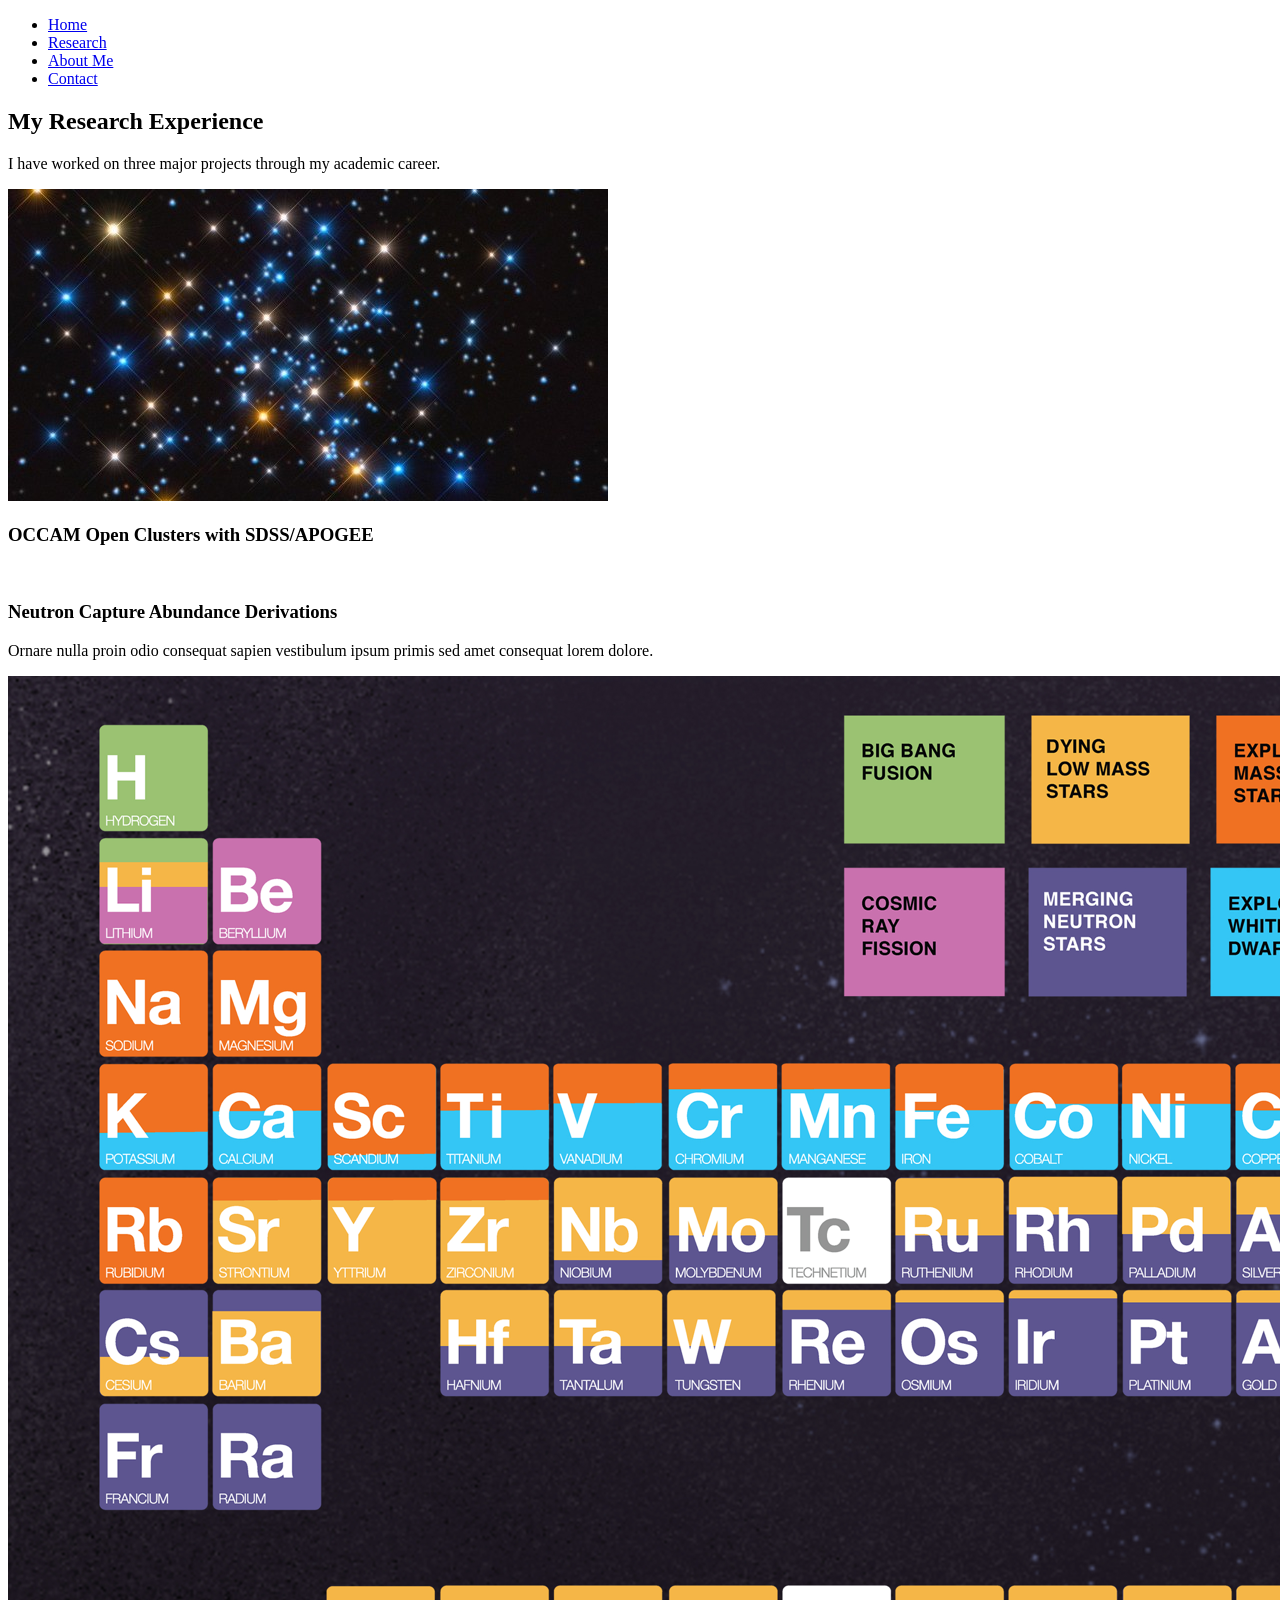
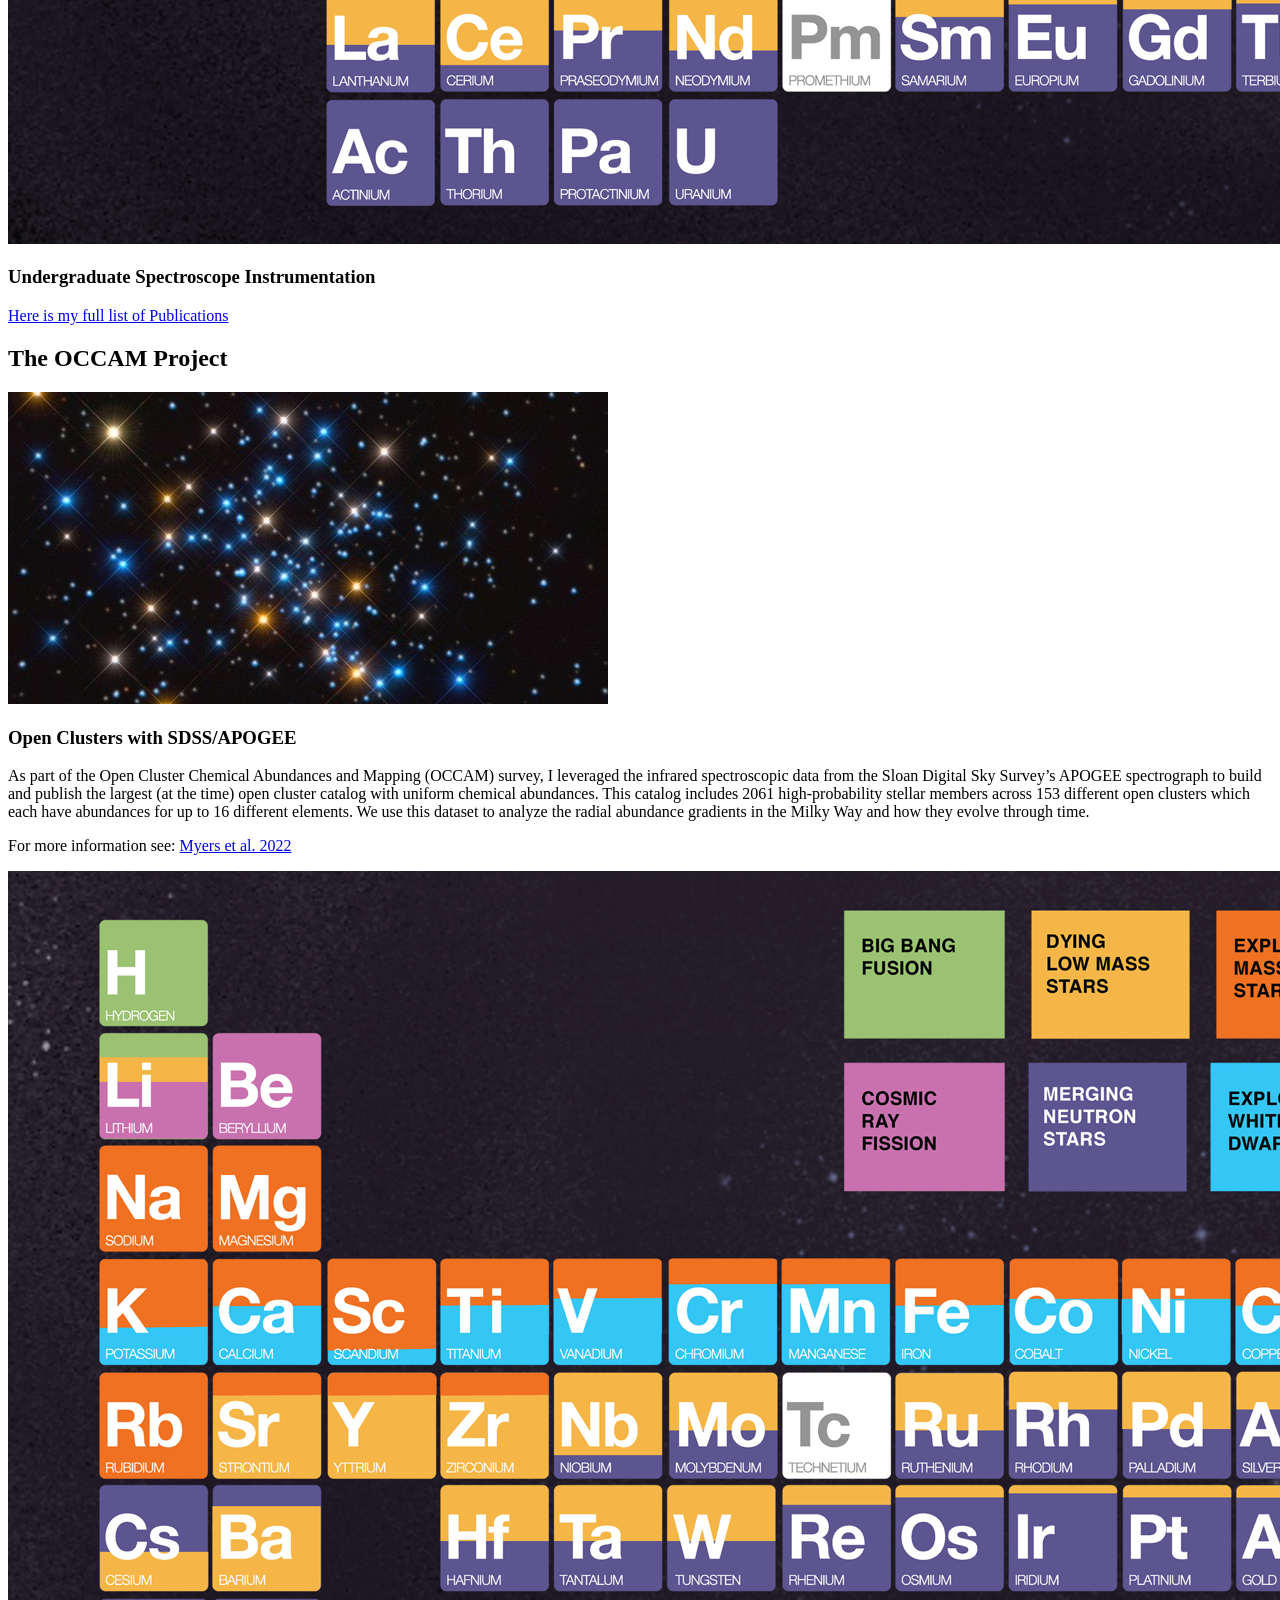
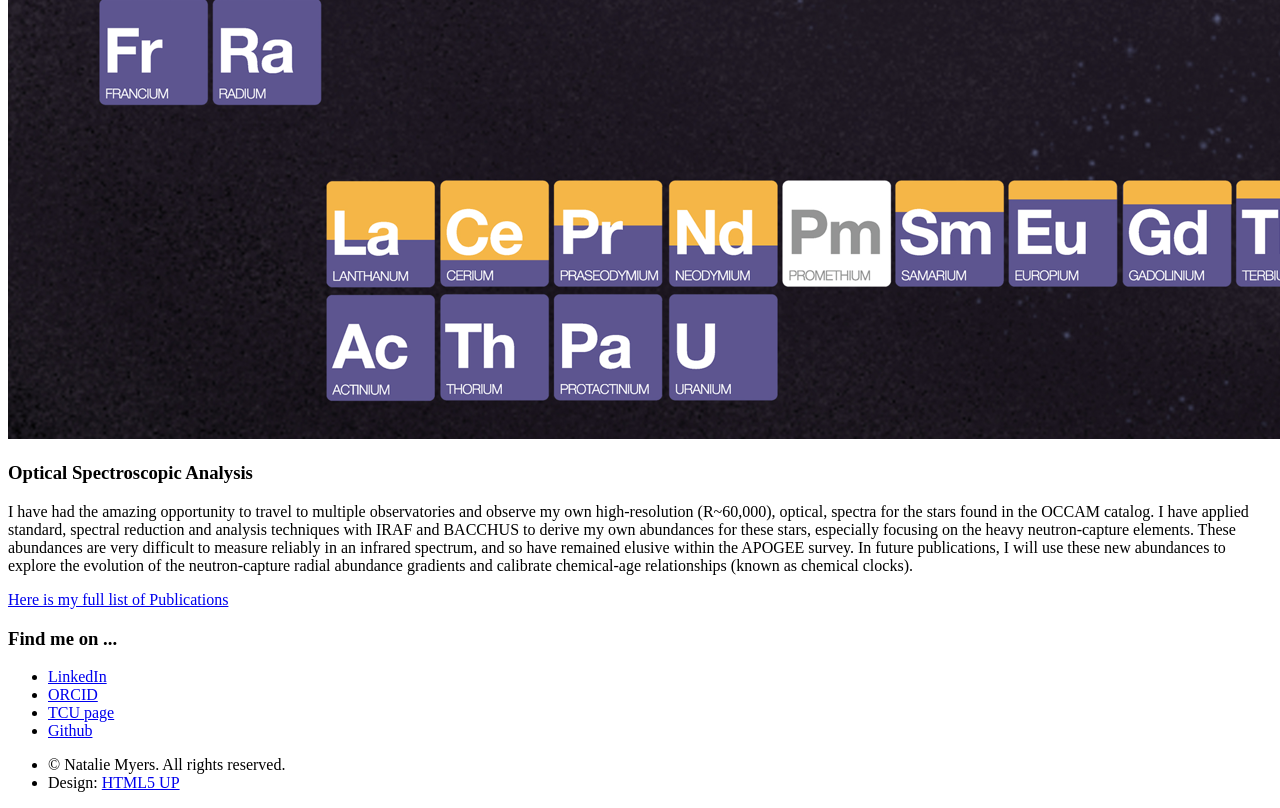
==== research.html @ 49dfa589 "Small tweaks and adjustments, working on adding a research page" ====
<!DOCTYPE HTML>
<!--
	Miniport by HTML5 UP
	html5up.net | @ajlkn
	Free for personal and commercial use under the CCA 3.0 license (html5up.net/license)
-->
<html>
	<head>
		<title>Natalie Myers' Personal Website</title>
		<meta charset="utf-8" />
		<meta name="viewport" content="width=device-width, initial-scale=1, user-scalable=no" />
		<link rel="stylesheet" href="assets/css/main.css" />
	</head>
	<body class="is-preload">

		<!-- Nav -->
			<nav id="nav">
				<ul class="container">
					<li><a href="index.html">Home</a></li>
					<li><a href="research.html">Research</a></li>
					<li><a href="#about">About Me</a></li>
					<!-- <li><a href="#portfolio">Other Highlights</a></li> -->
					<li><a href="#contact">Contact</a></li>
				</ul>
			</nav>

		<!-- Work -->
			<article id="work" class="wrapper style1">
				<div class="container">
					<header>
						<h2>My Research Experience</h2>
						<p> I have worked on three major projects through my academic career. </p>
					</header>
					<div class="row aln-center">
						<div class="col-4 col-6-medium col-12-small">
							<section class="box style1">
								<!-- <span class="icon featured fa-comments"></span> -->
								<a href="#" class="image featured"><img src="images/m67.jpeg" alt="" /></a>
								<h3>OCCAM Open Clusters with <strong>SDSS/APOGEE</strong></h3>
								
							</section>
						</div>
						<div class="col-4 col-6-medium col-12-small">
							<section class="box style1">
								<a href="#" class="image featured"><img src="images/m13.jpg" alt="" /></a>
								<h3>Neutron Capture Abundance Derivations</h3>
								<p>Ornare nulla proin odio consequat sapien vestibulum ipsum primis sed amet consequat lorem dolore.</p>
							</section>
						</div>
						<div class="col-4 col-6-medium col-12-small">
							<section class="box style1">
								<!-- <span class="icon featured fa-thumbs-up"></span> -->
								<a href="#" class="image featured"><img src="images/origins_of_universe.png" alt="" /></a>
								<h3>Undergraduate Spectroscope Instrumentation</h3>
							</section>
						</div>
					</div>
					<footer>
						<!-- <p>Want to see a full list of my publications?</p> -->
						<!-- <a href=" " ></a> -->
						<a href="https://ui.adsabs.harvard.edu/search/filter_database_fq_database=AND&filter_database_fq_database=((database%3Aastronomy%20OR%20database%3Aphysics))&filter_database_fq_database=database%3A%22astronomy%22&filter_property_fq_property=AND&filter_property_fq_property=property%3A%22refereed%22&fq=%7B!type%3Daqp%20v%3D%24fq_database%7D&fq=%7B!type%3Daqp%20v%3D%24fq_property%7D&fq_database=(((database%3Aastronomy%20OR%20database%3Aphysics))%20AND%20database%3A%22astronomy%22)&fq_property=(property%3A%22refereed%22)&p_=0&q=((%20author%3A%22Myers%2C%20Natalie%22)%20AND%20year%3A2020-2028)&sort=date%20desc%2C%20bibcode%20desc" class="button large scrolly">Here is my full list of Publications</a>
					</footer>
				</div>
			</article>

		<!-- Work -->
		<article id="work" class="wrapper style2">
			<div class="container">
				<header>
					<h2>The OCCAM Project</h2>
				</header>
				<div class="row aln-center">
					<div class="col-6 col-6-medium col-12-small">
						<section class="box style1">
							<!-- <span class="icon featured fa-comments"></span> -->
							<a href="#" class="image featured"><img src="images/m67.jpeg" alt="" /></a>
							<h3>Open Clusters with <strong>SDSS/APOGEE</strong></h3>
							<p> As part of the Open Cluster Chemical Abundances and Mapping (OCCAM) survey, I leveraged the infrared spectroscopic data from the Sloan Digital Sky Survey’s APOGEE spectrograph to build and publish the largest (at the time) open cluster catalog with uniform chemical abundances. This catalog includes 2061 high-probability stellar members across 153 different open clusters which each have abundances for up to 16 different elements. We use this dataset to analyze the radial abundance gradients in the Milky Way and how they evolve through time. </p>
							<p>For more information see: <a href="https://iopscience.iop.org/article/10.3847/1538-3881/ac7ce5/pdf">  Myers et al. 2022 </a> </p>
						</section>
					</div>
				</div>
			</article>
		<article id="work" class="wrapper style2">
			<div class="container">
				<header>
					<div class="col-6 col-6-medium col-12-small">
						<section class="box style1">
							<!-- <span class="icon featured fa-thumbs-up"></span> -->
							<a href="#" class="image featured"><img src="images/origins_of_universe.png" alt="" /></a>
							<h3>Optical Spectroscopic Analysis</h3>
							<p> 
							I have had the amazing opportunity to travel to multiple observatories and observe my own high-resolution (R~60,000), optical, spectra for the stars found in the OCCAM catalog. I have applied standard, spectral reduction and analysis techniques with IRAF and BACCHUS to derive my own abundances for these stars, especially focusing on the heavy neutron-capture elements. These abundances are very difficult to measure reliably in an infrared spectrum, and so have remained elusive within the APOGEE survey. In future publications, I will use these new abundances to explore the evolution of the neutron-capture radial abundance gradients and calibrate chemical-age relationships (known as chemical clocks). </p>
						</section>
					</div>
				</div>
				<footer>
					<!-- <p>Want to see a full list of my publications?</p> -->
					<!-- <a href=" " ></a> -->
					<a href="https://ui.adsabs.harvard.edu/search/filter_database_fq_database=AND&filter_database_fq_database=((database%3Aastronomy%20OR%20database%3Aphysics))&filter_database_fq_database=database%3A%22astronomy%22&filter_property_fq_property=AND&filter_property_fq_property=property%3A%22refereed%22&fq=%7B!type%3Daqp%20v%3D%24fq_database%7D&fq=%7B!type%3Daqp%20v%3D%24fq_property%7D&fq_database=(((database%3Aastronomy%20OR%20database%3Aphysics))%20AND%20database%3A%22astronomy%22)&fq_property=(property%3A%22refereed%22)&p_=0&q=((%20author%3A%22Myers%2C%20Natalie%22)%20AND%20year%3A2020-2028)&sort=date%20desc%2C%20bibcode%20desc" class="button large scrolly">Here is my full list of Publications</a>
				</footer>
			</div>
		</article>

		<!-- Contact -->
			<article id="contact" class="wrapper style4">
				<div class="container medium">
						<div class="col-12-small">
							<!-- <hr /> -->
							<h3>Find me on ...</h3>
							<ul class="social">
								<!-- <li><a href="#" class="icon brands fa-twitter"><span class="label">Twitter</span></a></li> -->
								<!-- <li><a href="#" class="icon brands fa-facebook-f"><span class="label">Facebook</span></a></li> -->
								<!-- <li><a href="#" class="icon brands fa-dribbble"><span class="label">Dribbble</span></a></li> -->
								<li><a href="https://www.linkedin.com/in/natalie-myers-tcu/" class="icon brands fa-linkedin-in"><span class="label">LinkedIn</span></a></li>
								<li><a href="https://orcid.org/0000-0001-9738-4829" class="icon brands fa-orcid"><span class="label">ORCID</span></a></li>
								<li><a href="https://cse.tcu.edu/physics-astronomy/graduate/view/natalie-myers" class="icon solid fa-link"><span class="label">TCU page</span></a></li>
								<li><a href="https://github.com/NRMyers" class="icon brands fa-github"><span class="label">Github</span></a></li>
								<!--
								<li><a href="#" class="icon solid fa-rss"><span>RSS</span></a></li>
								<li><a href="#" class="icon brands fa-instagram"><span>Instagram</span></a></li>
								<li><a href="#" class="icon brands fa-foursquare"><span>Foursquare</span></a></li>
								<li><a href="#" class="icon brands fa-skype"><span>Skype</span></a></li>
								<li><a href="#" class="icon brands fa-soundcloud"><span>Soundcloud</span></a></li>
								<li><a href="#" class="icon brands fa-youtube"><span>YouTube</span></a></li>
								<li><a href="#" class="icon brands fa-blogger"><span>Blogger</span></a></li>
								<li><a href="#" class="icon brands fa-flickr"><span>Flickr</span></a></li>
								<li><a href="#" class="icon brands fa-vimeo"><span>Vimeo</span></a></li>
								-->
							</ul>
							<!-- <hr /> -->
						</div>
					</div>
					<footer>
						<ul id="copyright">
							<li>&copy; Natalie Myers. All rights reserved.</li><li>Design: <a href="http://html5up.net">HTML5 UP</a></li>
						</ul>
					</footer>
				</div>
			</article>

		<!-- Scripts -->
			<script src="assets/js/jquery.min.js"></script>
			<script src="assets/js/jquery.scrolly.min.js"></script>
			<script src="assets/js/browser.min.js"></script>
			<script src="assets/js/breakpoints.min.js"></script>
			<script src="assets/js/util.js"></script>
			<script src="assets/js/main.js"></script>

	</body>
</html>
---- assets/css/main.css ----
@import url("https://fonts.googleapis.com/css?family=Open+Sans:300,300italic,600,600italic,700");
@import url("fontawesome-all.min.css");

/*
	Miniport by HTML5 UP
	html5up.net | @ajlkn
	Free for personal and commercial use under the CCA 3.0 license (html5up.net/license)
*/

html, body, div, span, applet, object,
iframe, h1, h2, h3, h4, h5, h6, p, blockquote,
pre, a, abbr, acronym, address, big, cite,
code, del, dfn, em, img, ins, kbd, q, s, samp,
small, strike, strong, sub, sup, tt, var, b,
u, i, center, dl, dt, dd, ol, ul, li, fieldset,
form, label, legend, table, caption, tbody,
tfoot, thead, tr, th, td, article, aside,
canvas, details, embed, figure, figcaption,
footer, header, hgroup, menu, nav, output, ruby,
section, summary, time, mark, audio, video {
	margin: 0;
	padding: 0;
	border: 0;
	font-size: 100%;
	font: inherit;
	vertical-align: baseline;}

article, aside, details, figcaption, figure,
footer, header, hgroup, menu, nav, section {
	display: block;}

body {
	line-height: 1;
}

ol, ul {
	list-style: none;
}

blockquote, q {
	quotes: none;
}

	blockquote:before, blockquote:after, q:before, q:after {
		content: '';
		content: none;
	}

table {
	border-collapse: collapse;
	border-spacing: 0;
}

body {
	-webkit-text-size-adjust: none;
}

mark {
	background-color: transparent;
	color: inherit;
}

input::-moz-focus-inner {
	border: 0;
	padding: 0;
}

input, select, textarea {
	-moz-appearance: none;
	-webkit-appearance: none;
	-ms-appearance: none;
	appearance: none;
}

/* Basic */

	html {
		box-sizing: border-box;
	}

	*, *:before, *:after {
		box-sizing: inherit;
	}

	body {
		padding-top: 3.5em;
	}

		body.is-preload *, body.is-preload *:before, body.is-preload *:after {
			-moz-animation: none !important;
			-webkit-animation: none !important;
			-ms-animation: none !important;
			animation: none !important;
			-moz-transition: none !important;
			-webkit-transition: none !important;
			-ms-transition: none !important;
			transition: none !important;
		}

	body, input, textarea, select {
		font-family: 'Open Sans', sans-serif;
		line-height: 1.85em;
		color: #888;
		font-weight: 300;
		font-size: 13pt;
	}

	a {
		-moz-transition: color .2s ease-in-out;
		-webkit-transition: color .2s ease-in-out;
		-ms-transition: color .2s ease-in-out;
		transition: color .2s ease-in-out;
		color: #43B3E0;
		text-decoration: underline;
	}

		a:hover {
			color: #43bff0 !important;
		}

		a img {
			border: 0;
		}

	b, strong {
		font-weight: 600;
		color: #3e3e3e;
	}

	i, em {
		font-style: italic;
	}

	sub {
		position: relative;
		top: 0.5em;
		font-size: 0.8em;
	}

	sup {
		position: relative;
		top: -0.5em;
		font-size: 0.8em;
	}

	blockquote {
		border-left: solid 0.75em #eee;
		padding: 1em 0 1em 1.5em;
		font-style: italic;
	}

	h1, h2, h3, h4, h5, h6 {
		color: #3e3e3e;
		margin: 0 0 0.75em 0;
	}

	h1 a, h2 a, h3 a, h4 a, h5 a, h6 a {
		text-decoration: none;
		color: inherit;
	}

	h2, h3, h4, h5, h6 {
		font-weight: 700;
	}

	h1 {
		font-size: 3.25em;
		letter-spacing: -0.025em;
		font-weight: 300;
	}

		h1 strong {
			font-weight: 700;
		}

	h2 {
		font-size: 2em;
		letter-spacing: -0.015em;
	}

	h3 {
		font-size: 1.5em;
		letter-spacing: -0.015em;
	}

	em, i {
		font-style: italic;
	}

	br.clear {
		clear: both;
	}

	hr {
		border: 0;
		border-top: solid 1px #444;
		border-top-color: rgba(0, 0, 0, 0.35);
		box-shadow: 0px 1px 0px 0px rgba(255, 255, 255, 0.1);
		height: 1px;
		margin: 3em 0;
	}

	p, ul, ol, dl, table {
		margin-bottom: 2em;
	}

	header {
		margin: 0 0 3em 0;
	}

		header > p {
			font-size: 1.25em;
			margin: 0;
		}

	footer {
		margin: 3em 0 0 0;
	}

		footer > p {
			font-size: 1.25em;
		}

/* Container */

	.container {
		margin: 0 auto;
		max-width: calc(100% - 50px);
		width: 1200px;
	}

		.container.medium {
			width: 900px;
		}

		@media screen and (max-width: 1680px) {

			.container {
				width: 1200px;
			}

				.container.medium {
					width: 900px;
				}

		}

		@media screen and (max-width: 1280px) {

			.container {
				width: 960px;
			}

				.container.medium {
					width: 720px;
				}

		}

		@media screen and (max-width: 980px) {

			.container {
				width: 100%;
			}

				.container.medium {
					width: 75%;
				}

		}

		@media screen and (max-width: 736px) {

			.container {
				width: 100%;
				max-width: calc(100% - 30px);
			}

				.container.medium {
					width: 100%;
				}

		}

/* Row */

	.row {
		display: flex;
		flex-wrap: wrap;
		box-sizing: border-box;
		align-items: stretch;
	}

		.row > * {
			box-sizing: border-box;
		}

		.row.gtr-uniform > * > :last-child {
			margin-bottom: 0;
		}

		.row.aln-left {
			justify-content: flex-start;
		}

		.row.aln-center {
			justify-content: center;
		}

		.row.aln-right {
			justify-content: flex-end;
		}

		.row.aln-top {
			align-items: flex-start;
		}

		.row.aln-middle {
			align-items: center;
		}

		.row.aln-bottom {
			align-items: flex-end;
		}

		.row > .imp {
			order: -1;
		}

		.row > .col-1 {
			width: 8.33333%;
		}

		.row > .off-1 {
			margin-left: 8.33333%;
		}

		.row > .col-2 {
			width: 16.66667%;
		}

		.row > .off-2 {
			margin-left: 16.66667%;
		}

		.row > .col-3 {
			width: 25%;
		}

		.row > .off-3 {
			margin-left: 25%;
		}

		.row > .col-4 {
			width: 33.33333%;
		}

		.row > .off-4 {
			margin-left: 33.33333%;
		}

		.row > .col-5 {
			width: 41.66667%;
		}

		.row > .off-5 {
			margin-left: 41.66667%;
		}

		.row > .col-6 {
			width: 50%;
		}

		.row > .off-6 {
			margin-left: 50%;
		}

		.row > .col-7 {
			width: 58.33333%;
		}

		.row > .off-7 {
			margin-left: 58.33333%;
		}

		.row > .col-8 {
			width: 66.66667%;
		}

		.row > .off-8 {
			margin-left: 66.66667%;
		}

		.row > .col-9 {
			width: 75%;
		}

		.row > .off-9 {
			margin-left: 75%;
		}

		.row > .col-10 {
			width: 83.33333%;
		}

		.row > .off-10 {
			margin-left: 83.33333%;
		}

		.row > .col-11 {
			width: 91.66667%;
		}

		.row > .off-11 {
			margin-left: 91.66667%;
		}

		.row > .col-12 {
			width: 100%;
		}

		.row > .off-12 {
			margin-left: 100%;
		}

		.row.gtr-0 {
			margin-top: 0px;
			margin-left: 0px;
		}

			.row.gtr-0 > * {
				padding: 0px 0 0 0px;
			}

			.row.gtr-0.gtr-uniform {
				margin-top: 0px;
			}

				.row.gtr-0.gtr-uniform > * {
					padding-top: 0px;
				}

		.row.gtr-25 {
			margin-top: -6.25px;
			margin-left: -6.25px;
		}

			.row.gtr-25 > * {
				padding: 6.25px 0 0 6.25px;
			}

			.row.gtr-25.gtr-uniform {
				margin-top: -6.25px;
			}

				.row.gtr-25.gtr-uniform > * {
					padding-top: 6.25px;
				}

		.row.gtr-50 {
			margin-top: -12.5px;
			margin-left: -12.5px;
		}

			.row.gtr-50 > * {
				padding: 12.5px 0 0 12.5px;
			}

			.row.gtr-50.gtr-uniform {
				margin-top: -12.5px;
			}

				.row.gtr-50.gtr-uniform > * {
					padding-top: 12.5px;
				}

		.row {
			margin-top: -25px;
			margin-left: -25px;
		}

			.row > * {
				padding: 25px 0 0 25px;
			}

			.row.gtr-uniform {
				margin-top: -25px;
			}

				.row.gtr-uniform > * {
					padding-top: 25px;
				}

		.row.gtr-150 {
			margin-top: -37.5px;
			margin-left: -37.5px;
		}

			.row.gtr-150 > * {
				padding: 37.5px 0 0 37.5px;
			}

			.row.gtr-150.gtr-uniform {
				margin-top: -37.5px;
			}

				.row.gtr-150.gtr-uniform > * {
					padding-top: 37.5px;
				}

		.row.gtr-200 {
			margin-top: -50px;
			margin-left: -50px;
		}

			.row.gtr-200 > * {
				padding: 50px 0 0 50px;
			}

			.row.gtr-200.gtr-uniform {
				margin-top: -50px;
			}

				.row.gtr-200.gtr-uniform > * {
					padding-top: 50px;
				}

		@media screen and (max-width: 1680px) {

			.row {
				display: flex;
				flex-wrap: wrap;
				box-sizing: border-box;
				align-items: stretch;
			}

				.row > * {
					box-sizing: border-box;
				}

				.row.gtr-uniform > * > :last-child {
					margin-bottom: 0;
				}

				.row.aln-left {
					justify-content: flex-start;
				}

				.row.aln-center {
					justify-content: center;
				}

				.row.aln-right {
					justify-content: flex-end;
				}

				.row.aln-top {
					align-items: flex-start;
				}

				.row.aln-middle {
					align-items: center;
				}

				.row.aln-bottom {
					align-items: flex-end;
				}

				.row > .imp-xlarge {
					order: -1;
				}

				.row > .col-1-xlarge {
					width: 8.33333%;
				}

				.row > .off-1-xlarge {
					margin-left: 8.33333%;
				}

				.row > .col-2-xlarge {
					width: 16.66667%;
				}

				.row > .off-2-xlarge {
					margin-left: 16.66667%;
				}

				.row > .col-3-xlarge {
					width: 25%;
				}

				.row > .off-3-xlarge {
					margin-left: 25%;
				}

				.row > .col-4-xlarge {
					width: 33.33333%;
				}

				.row > .off-4-xlarge {
					margin-left: 33.33333%;
				}

				.row > .col-5-xlarge {
					width: 41.66667%;
				}

				.row > .off-5-xlarge {
					margin-left: 41.66667%;
				}

				.row > .col-6-xlarge {
					width: 50%;
				}

				.row > .off-6-xlarge {
					margin-left: 50%;
				}

				.row > .col-7-xlarge {
					width: 58.33333%;
				}

				.row > .off-7-xlarge {
					margin-left: 58.33333%;
				}

				.row > .col-8-xlarge {
					width: 66.66667%;
				}

				.row > .off-8-xlarge {
					margin-left: 66.66667%;
				}

				.row > .col-9-xlarge {
					width: 75%;
				}

				.row > .off-9-xlarge {
					margin-left: 75%;
				}

				.row > .col-10-xlarge {
					width: 83.33333%;
				}

				.row > .off-10-xlarge {
					margin-left: 83.33333%;
				}

				.row > .col-11-xlarge {
					width: 91.66667%;
				}

				.row > .off-11-xlarge {
					margin-left: 91.66667%;
				}

				.row > .col-12-xlarge {
					width: 100%;
				}

				.row > .off-12-xlarge {
					margin-left: 100%;
				}

				.row.gtr-0 {
					margin-top: 0px;
					margin-left: 0px;
				}

					.row.gtr-0 > * {
						padding: 0px 0 0 0px;
					}

					.row.gtr-0.gtr-uniform {
						margin-top: 0px;
					}

						.row.gtr-0.gtr-uniform > * {
							padding-top: 0px;
						}

				.row.gtr-25 {
					margin-top: -6.25px;
					margin-left: -6.25px;
				}

					.row.gtr-25 > * {
						padding: 6.25px 0 0 6.25px;
					}

					.row.gtr-25.gtr-uniform {
						margin-top: -6.25px;
					}

						.row.gtr-25.gtr-uniform > * {
							padding-top: 6.25px;
						}

				.row.gtr-50 {
					margin-top: -12.5px;
					margin-left: -12.5px;
				}

					.row.gtr-50 > * {
						padding: 12.5px 0 0 12.5px;
					}

					.row.gtr-50.gtr-uniform {
						margin-top: -12.5px;
					}

						.row.gtr-50.gtr-uniform > * {
							padding-top: 12.5px;
						}

				.row {
					margin-top: -25px;
					margin-left: -25px;
				}

					.row > * {
						padding: 25px 0 0 25px;
					}

					.row.gtr-uniform {
						margin-top: -25px;
					}

						.row.gtr-uniform > * {
							padding-top: 25px;
						}

				.row.gtr-150 {
					margin-top: -37.5px;
					margin-left: -37.5px;
				}

					.row.gtr-150 > * {
						padding: 37.5px 0 0 37.5px;
					}

					.row.gtr-150.gtr-uniform {
						margin-top: -37.5px;
					}

						.row.gtr-150.gtr-uniform > * {
							padding-top: 37.5px;
						}

				.row.gtr-200 {
					margin-top: -50px;
					margin-left: -50px;
				}

					.row.gtr-200 > * {
						padding: 50px 0 0 50px;
					}

					.row.gtr-200.gtr-uniform {
						margin-top: -50px;
					}

						.row.gtr-200.gtr-uniform > * {
							padding-top: 50px;
						}

		}

		@media screen and (max-width: 1280px) {

			.row {
				display: flex;
				flex-wrap: wrap;
				box-sizing: border-box;
				align-items: stretch;
			}

				.row > * {
					box-sizing: border-box;
				}

				.row.gtr-uniform > * > :last-child {
					margin-bottom: 0;
				}

				.row.aln-left {
					justify-content: flex-start;
				}

				.row.aln-center {
					justify-content: center;
				}

				.row.aln-right {
					justify-content: flex-end;
				}

				.row.aln-top {
					align-items: flex-start;
				}

				.row.aln-middle {
					align-items: center;
				}

				.row.aln-bottom {
					align-items: flex-end;
				}

				.row > .imp-large {
					order: -1;
				}

				.row > .col-1-large {
					width: 8.33333%;
				}

				.row > .off-1-large {
					margin-left: 8.33333%;
				}

				.row > .col-2-large {
					width: 16.66667%;
				}

				.row > .off-2-large {
					margin-left: 16.66667%;
				}

				.row > .col-3-large {
					width: 25%;
				}

				.row > .off-3-large {
					margin-left: 25%;
				}

				.row > .col-4-large {
					width: 33.33333%;
				}

				.row > .off-4-large {
					margin-left: 33.33333%;
				}

				.row > .col-5-large {
					width: 41.66667%;
				}

				.row > .off-5-large {
					margin-left: 41.66667%;
				}

				.row > .col-6-large {
					width: 50%;
				}

				.row > .off-6-large {
					margin-left: 50%;
				}

				.row > .col-7-large {
					width: 58.33333%;
				}

				.row > .off-7-large {
					margin-left: 58.33333%;
				}

				.row > .col-8-large {
					width: 66.66667%;
				}

				.row > .off-8-large {
					margin-left: 66.66667%;
				}

				.row > .col-9-large {
					width: 75%;
				}

				.row > .off-9-large {
					margin-left: 75%;
				}

				.row > .col-10-large {
					width: 83.33333%;
				}

				.row > .off-10-large {
					margin-left: 83.33333%;
				}

				.row > .col-11-large {
					width: 91.66667%;
				}

				.row > .off-11-large {
					margin-left: 91.66667%;
				}

				.row > .col-12-large {
					width: 100%;
				}

				.row > .off-12-large {
					margin-left: 100%;
				}

				.row.gtr-0 {
					margin-top: 0px;
					margin-left: 0px;
				}

					.row.gtr-0 > * {
						padding: 0px 0 0 0px;
					}

					.row.gtr-0.gtr-uniform {
						margin-top: 0px;
					}

						.row.gtr-0.gtr-uniform > * {
							padding-top: 0px;
						}

				.row.gtr-25 {
					margin-top: -6.25px;
					margin-left: -6.25px;
				}

					.row.gtr-25 > * {
						padding: 6.25px 0 0 6.25px;
					}

					.row.gtr-25.gtr-uniform {
						margin-top: -6.25px;
					}

						.row.gtr-25.gtr-uniform > * {
							padding-top: 6.25px;
						}

				.row.gtr-50 {
					margin-top: -12.5px;
					margin-left: -12.5px;
				}

					.row.gtr-50 > * {
						padding: 12.5px 0 0 12.5px;
					}

					.row.gtr-50.gtr-uniform {
						margin-top: -12.5px;
					}

						.row.gtr-50.gtr-uniform > * {
							padding-top: 12.5px;
						}

				.row {
					margin-top: -25px;
					margin-left: -25px;
				}

					.row > * {
						padding: 25px 0 0 25px;
					}

					.row.gtr-uniform {
						margin-top: -25px;
					}

						.row.gtr-uniform > * {
							padding-top: 25px;
						}

				.row.gtr-150 {
					margin-top: -37.5px;
					margin-left: -37.5px;
				}

					.row.gtr-150 > * {
						padding: 37.5px 0 0 37.5px;
					}

					.row.gtr-150.gtr-uniform {
						margin-top: -37.5px;
					}

						.row.gtr-150.gtr-uniform > * {
							padding-top: 37.5px;
						}

				.row.gtr-200 {
					margin-top: -50px;
					margin-left: -50px;
				}

					.row.gtr-200 > * {
						padding: 50px 0 0 50px;
					}

					.row.gtr-200.gtr-uniform {
						margin-top: -50px;
					}

						.row.gtr-200.gtr-uniform > * {
							padding-top: 50px;
						}

		}

		@media screen and (max-width: 980px) {

			.row {
				display: flex;
				flex-wrap: wrap;
				box-sizing: border-box;
				align-items: stretch;
			}

				.row > * {
					box-sizing: border-box;
				}

				.row.gtr-uniform > * > :last-child {
					margin-bottom: 0;
				}

				.row.aln-left {
					justify-content: flex-start;
				}

				.row.aln-center {
					justify-content: center;
				}

				.row.aln-right {
					justify-content: flex-end;
				}

				.row.aln-top {
					align-items: flex-start;
				}

				.row.aln-middle {
					align-items: center;
				}

				.row.aln-bottom {
					align-items: flex-end;
				}

				.row > .imp-medium {
					order: -1;
				}

				.row > .col-1-medium {
					width: 8.33333%;
				}

				.row > .off-1-medium {
					margin-left: 8.33333%;
				}

				.row > .col-2-medium {
					width: 16.66667%;
				}

				.row > .off-2-medium {
					margin-left: 16.66667%;
				}

				.row > .col-3-medium {
					width: 25%;
				}

				.row > .off-3-medium {
					margin-left: 25%;
				}

				.row > .col-4-medium {
					width: 33.33333%;
				}

				.row > .off-4-medium {
					margin-left: 33.33333%;
				}

				.row > .col-5-medium {
					width: 41.66667%;
				}

				.row > .off-5-medium {
					margin-left: 41.66667%;
				}

				.row > .col-6-medium {
					width: 50%;
				}

				.row > .off-6-medium {
					margin-left: 50%;
				}

				.row > .col-7-medium {
					width: 58.33333%;
				}

				.row > .off-7-medium {
					margin-left: 58.33333%;
				}

				.row > .col-8-medium {
					width: 66.66667%;
				}

				.row > .off-8-medium {
					margin-left: 66.66667%;
				}

				.row > .col-9-medium {
					width: 75%;
				}

				.row > .off-9-medium {
					margin-left: 75%;
				}

				.row > .col-10-medium {
					width: 83.33333%;
				}

				.row > .off-10-medium {
					margin-left: 83.33333%;
				}

				.row > .col-11-medium {
					width: 91.66667%;
				}

				.row > .off-11-medium {
					margin-left: 91.66667%;
				}

				.row > .col-12-medium {
					width: 100%;
				}

				.row > .off-12-medium {
					margin-left: 100%;
				}

				.row.gtr-0 {
					margin-top: 0px;
					margin-left: 0px;
				}

					.row.gtr-0 > * {
						padding: 0px 0 0 0px;
					}

					.row.gtr-0.gtr-uniform {
						margin-top: 0px;
					}

						.row.gtr-0.gtr-uniform > * {
							padding-top: 0px;
						}

				.row.gtr-25 {
					margin-top: -6.25px;
					margin-left: -6.25px;
				}

					.row.gtr-25 > * {
						padding: 6.25px 0 0 6.25px;
					}

					.row.gtr-25.gtr-uniform {
						margin-top: -6.25px;
					}

						.row.gtr-25.gtr-uniform > * {
							padding-top: 6.25px;
						}

				.row.gtr-50 {
					margin-top: -12.5px;
					margin-left: -12.5px;
				}

					.row.gtr-50 > * {
						padding: 12.5px 0 0 12.5px;
					}

					.row.gtr-50.gtr-uniform {
						margin-top: -12.5px;
					}

						.row.gtr-50.gtr-uniform > * {
							padding-top: 12.5px;
						}

				.row {
					margin-top: -25px;
					margin-left: -25px;
				}

					.row > * {
						padding: 25px 0 0 25px;
					}

					.row.gtr-uniform {
						margin-top: -25px;
					}

						.row.gtr-uniform > * {
							padding-top: 25px;
						}

				.row.gtr-150 {
					margin-top: -37.5px;
					margin-left: -37.5px;
				}

					.row.gtr-150 > * {
						padding: 37.5px 0 0 37.5px;
					}

					.row.gtr-150.gtr-uniform {
						margin-top: -37.5px;
					}

						.row.gtr-150.gtr-uniform > * {
							padding-top: 37.5px;
						}

				.row.gtr-200 {
					margin-top: -50px;
					margin-left: -50px;
				}

					.row.gtr-200 > * {
						padding: 50px 0 0 50px;
					}

					.row.gtr-200.gtr-uniform {
						margin-top: -50px;
					}

						.row.gtr-200.gtr-uniform > * {
							padding-top: 50px;
						}

		}

		@media screen and (max-width: 736px) {

			.row {
				display: flex;
				flex-wrap: wrap;
				box-sizing: border-box;
				align-items: stretch;
			}

				.row > * {
					box-sizing: border-box;
				}

				.row.gtr-uniform > * > :last-child {
					margin-bottom: 0;
				}

				.row.aln-left {
					justify-content: flex-start;
				}

				.row.aln-center {
					justify-content: center;
				}

				.row.aln-right {
					justify-content: flex-end;
				}

				.row.aln-top {
					align-items: flex-start;
				}

				.row.aln-middle {
					align-items: center;
				}

				.row.aln-bottom {
					align-items: flex-end;
				}

				.row > .imp-small {
					order: -1;
				}

				.row > .col-1-small {
					width: 8.33333%;
				}

				.row > .off-1-small {
					margin-left: 8.33333%;
				}

				.row > .col-2-small {
					width: 16.66667%;
				}

				.row > .off-2-small {
					margin-left: 16.66667%;
				}

				.row > .col-3-small {
					width: 25%;
				}

				.row > .off-3-small {
					margin-left: 25%;
				}

				.row > .col-4-small {
					width: 33.33333%;
				}

				.row > .off-4-small {
					margin-left: 33.33333%;
				}

				.row > .col-5-small {
					width: 41.66667%;
				}

				.row > .off-5-small {
					margin-left: 41.66667%;
				}

				.row > .col-6-small {
					width: 50%;
				}

				.row > .off-6-small {
					margin-left: 50%;
				}

				.row > .col-7-small {
					width: 58.33333%;
				}

				.row > .off-7-small {
					margin-left: 58.33333%;
				}

				.row > .col-8-small {
					width: 66.66667%;
				}

				.row > .off-8-small {
					margin-left: 66.66667%;
				}

				.row > .col-9-small {
					width: 75%;
				}

				.row > .off-9-small {
					margin-left: 75%;
				}

				.row > .col-10-small {
					width: 83.33333%;
				}

				.row > .off-10-small {
					margin-left: 83.33333%;
				}

				.row > .col-11-small {
					width: 91.66667%;
				}

				.row > .off-11-small {
					margin-left: 91.66667%;
				}

				.row > .col-12-small {
					width: 100%;
				}

				.row > .off-12-small {
					margin-left: 100%;
				}

				.row.gtr-0 {
					margin-top: 0px;
					margin-left: 0px;
				}

					.row.gtr-0 > * {
						padding: 0px 0 0 0px;
					}

					.row.gtr-0.gtr-uniform {
						margin-top: 0px;
					}

						.row.gtr-0.gtr-uniform > * {
							padding-top: 0px;
						}

				.row.gtr-25 {
					margin-top: -3.75px;
					margin-left: -3.75px;
				}

					.row.gtr-25 > * {
						padding: 3.75px 0 0 3.75px;
					}

					.row.gtr-25.gtr-uniform {
						margin-top: -3.75px;
					}

						.row.gtr-25.gtr-uniform > * {
							padding-top: 3.75px;
						}

				.row.gtr-50 {
					margin-top: -7.5px;
					margin-left: -7.5px;
				}

					.row.gtr-50 > * {
						padding: 7.5px 0 0 7.5px;
					}

					.row.gtr-50.gtr-uniform {
						margin-top: -7.5px;
					}

						.row.gtr-50.gtr-uniform > * {
							padding-top: 7.5px;
						}

				.row {
					margin-top: -15px;
					margin-left: -15px;
				}

					.row > * {
						padding: 15px 0 0 15px;
					}

					.row.gtr-uniform {
						margin-top: -15px;
					}

						.row.gtr-uniform > * {
							padding-top: 15px;
						}

				.row.gtr-150 {
					margin-top: -22.5px;
					margin-left: -22.5px;
				}

					.row.gtr-150 > * {
						padding: 22.5px 0 0 22.5px;
					}

					.row.gtr-150.gtr-uniform {
						margin-top: -22.5px;
					}

						.row.gtr-150.gtr-uniform > * {
							padding-top: 22.5px;
						}

				.row.gtr-200 {
					margin-top: -30px;
					margin-left: -30px;
				}

					.row.gtr-200 > * {
						padding: 30px 0 0 30px;
					}

					.row.gtr-200.gtr-uniform {
						margin-top: -30px;
					}

						.row.gtr-200.gtr-uniform > * {
							padding-top: 30px;
						}

		}

/* Form */

	form label {
		color: #3e3e3e;
		font-weight: 700;
		display: block;
		margin: 0 0 0.5em 0;
	}

	form input[type=text],
	form input[type=email],
	form input[type=password],
	form select,
	form textarea {
		-moz-transition: background .2s ease-in-out, box-shadow .2s ease-in-out;
		-webkit-transition: background .2s ease-in-out, box-shadow .2s ease-in-out;
		-ms-transition: background .2s ease-in-out, box-shadow .2s ease-in-out;
		transition: background .2s ease-in-out, box-shadow .2s ease-in-out;
		-webkit-appearance: none;
		display: block;
		border: 0;
		padding: 0.75em;
		font-size: 1em;
		border-radius: 8px;
		border: solid 1px #ddd;
		background: #fff;
		color: #bbb;
		box-shadow: inset 0px 2px 3px 1px rgba(0, 0, 0, 0.05), 0px 1px 0px 0px rgba(255, 255, 255, 0.025);
		width: 100%;
	}

		form input[type=text]:focus,
		form input[type=email]:focus,
		form input[type=password]:focus,
		form select:focus,
		form textarea:focus {
			background: #fafafa;
			box-shadow: inset 0px 2px 5px 0px rgba(0, 0, 0, 0.05), 0px 1px 0px 0px rgba(255, 255, 255, 0.025), inset 0px 0px 2px 1px #43bff0;
		}

	form textarea {
		height: 15em;
	}

	form .actions:last-child {
		margin-bottom: 0;
	}

	form ::-webkit-input-placeholder {
		color: #555 !important;
	}

	form :-moz-placeholder {
		color: #555 !important;
	}

	form ::-moz-placeholder {
		color: #555 !important;
	}

	form :-ms-input-placeholder {
		color: #555 !important;
	}

	form ::-moz-focus-inner {
		border: 0;
	}

/* Tables */

	table {
		width: 100%;
	}

		table.default {
			width: 100%;
		}

			table.default tr {
				border-top: solid 1px #eee;
			}

				table.default tr:first-child {
					border-top: 0;
				}

			table.default td {
				padding: 0.5em 1em 0.5em 1em;
			}

			table.default th {
				text-align: left;
				padding: 0.5em 1em 0.5em 1em;
				font-weight: 600;
				margin: 0 0 1em 0;
			}

			table.default thead {
				background: #4f4f4f;
				color: #fff;
			}

/* Section/Article */

	section, article {
		margin-bottom: 3em;
	}

	section > :last-child,
	article > :last-child,
	section:last-child,
	article:last-child {
		margin-bottom: 0;
	}

/* Image */

	.image {
		display: inline-block;
		position: relative;
	}

		.image img {
			display: block;
			width: 100%;
		}

		.image.fit {
			display: block;
			width: 100%;
		}

		.image.featured {
			display: block;
			width: 100%;
			margin: 0 0 2em 0;
		}

		.image.left {
			float: left;
			margin: 0 2em 2em 0;
		}

		.image.centered {
			display: block;
			margin: 0 0 2em 0;
		}

			.image.centered img {
				margin: 0 auto;
				width: auto;
			}

/* Button */

	input[type="button"],
	input[type="submit"],
	input[type="reset"],
	button,
	.button {
		background-image: url("images/bg.png"), -moz-linear-gradient(top, rgba(0, 0, 0, 0), rgba(0, 0, 0, 0.2));
		background-image: url("images/bg.png"), -webkit-linear-gradient(top, rgba(0, 0, 0, 0), rgba(0, 0, 0, 0.2));
		background-image: url("images/bg.png"), -ms-linear-gradient(top, rgba(0, 0, 0, 0), rgba(0, 0, 0, 0.2));
		background-image: url("images/bg.png"), linear-gradient(top, rgba(0, 0, 0, 0), rgba(0, 0, 0, 0.2));
		-moz-transition: background-color .2s ease-in-out;
		-webkit-transition: background-color .2s ease-in-out;
		-ms-transition: background-color .2s ease-in-out;
		transition: background-color .2s ease-in-out;
		-webkit-appearance: none;
		position: relative;
		display: inline-block;
		color: #fff !important;
		text-decoration: none;
		font-weight: 700;
		border: 0;
		outline: 0;
		cursor: pointer;
		border-radius: 8px;
		text-shadow: -1px -1px 0.5px rgba(0, 0, 0, 0.5);
		overflow: hidden;
		box-shadow: inset 0px 0px 0px 1px rgba(0, 0, 0, 0.5), inset 0px 2px 1px 0px rgba(255, 255, 255, 0.75);
		background-color: #43B3E0;
		padding: 1em 2.35em 1em 2.35em;
		font-size: 1.1em;
		max-width: 24em;
	}

		input[type="button"]:hover,
		input[type="submit"]:hover,
		input[type="reset"]:hover,
		button:hover,
		.button:hover {
			background-color: #43bff0;
			color: #fff !important;
		}

		input[type="button"]:active,
		input[type="submit"]:active,
		input[type="reset"]:active,
		button:active,
		.button:active {
			background-color: #3BA8D3;
			top: 1px;
		}

		input[type="button"].large,
		input[type="submit"].large,
		input[type="reset"].large,
		button.large,
		.button.large {
			font-size: 1.5em;
			letter-spacing: -0.025em;
		}

		input[type="button"].alt,
		input[type="submit"].alt,
		input[type="reset"].alt,
		button.alt,
		.button.alt {
			background-color: #444;
			box-shadow: inset 0px 0px 0px 1px #242424, inset 0px 2px 1px 0px rgba(255, 255, 255, 0.2);
		}

			input[type="button"].alt:hover,
			input[type="submit"].alt:hover,
			input[type="reset"].alt:hover,
			button.alt:hover,
			.button.alt:hover {
				background-color: #4f4f4f;
				color: #fff !important;
			}

			input[type="button"].alt:active,
			input[type="submit"].alt:active,
			input[type="reset"].alt:active,
			button.alt:active,
			.button.alt:active {
				background-color: #3f3f3f;
			}

/* List */

	ul {
		list-style: disc;
		padding-left: 1em;
	}

		ul li {
			padding-left: 0.5em;
		}

	ol {
		list-style: decimal;
		padding-left: 1.25em;
	}

		ol li {
			padding-left: 0.25em;
		}

/* Social */

	ul.social {
		cursor: default;
		margin: 0;
		list-style: none;
		padding-left: 0;
	}

		ul.social li {
			position: relative;
			display: inline-block;
			margin: 0.25em;
			top: 0;
			padding-left: 0;
		}

			ul.social li a {
				-moz-transition: top .2s ease-in-out;
				-webkit-transition: top .2s ease-in-out;
				-ms-transition: top .2s ease-in-out;
				transition: top .2s ease-in-out;
				display: block;
				width: 48px;
				height: 48px;
				border-radius: 6px;
				top: 0;
				position: relative;
			}

				ul.social li a:before {
					background-image: url("images/bg.png"), -moz-linear-gradient(top, rgba(0, 0, 0, 0), rgba(0, 0, 0, 0.2));
					background-image: url("images/bg.png"), -webkit-linear-gradient(top, rgba(0, 0, 0, 0), rgba(0, 0, 0, 0.2));
					background-image: url("images/bg.png"), -ms-linear-gradient(top, rgba(0, 0, 0, 0), rgba(0, 0, 0, 0.2));
					background-image: url("images/bg.png"), linear-gradient(top, rgba(0, 0, 0, 0), rgba(0, 0, 0, 0.2));
					-moz-transition: background-color .2s ease-in-out;
					-webkit-transition: background-color .2s ease-in-out;
					-ms-transition: background-color .2s ease-in-out;
					transition: background-color .2s ease-in-out;
					background-color: #444;
					border-radius: 6px;
					box-shadow: inset 0px 0px 0px 1px #282828, inset 0px 2px 1px 0px rgba(255, 255, 255, 0.1);
					color: #2E2E2E !important;
					display: block;
					font-size: 26px;
					height: 48px;
					line-height: 48px;
					text-align: center;
					outline: 0;
					overflow: hidden;
					text-shadow: 1px 1px 0px rgba(255, 255, 255, 0.1);
					width: 48px;
				}

				ul.social li a.fa-twitter {
					background-color: #2DAAE4;
				}

				ul.social li a.fa-facebook-f {
					background-color: #3C5A98;
				}

				ul.social li a.fa-dribbble {
					background-color: #C4376B;
				}

				ul.social li a.fa-linkedin-in {
					background-color: #006599;
				}

				ul.social li a.fa-tumblr {
					background-color: #51718A;
				}

				ul.social li a.fa-google-plus {
					background-color: #DA2713;
				}

				ul.social li a.fa-github {
					background-color: #FAFAFA;
				}

				ul.social li a.fa-rss {
					background-color: #F2600B;
				}

				ul.social li a.fa-instagram {
					background-color: #E0D7C8;
				}

				ul.social li a.fa-foursquare {
					background-color: #39A3D4;
				}

				ul.social li a.fa-skype {
					background-color: #10BEF1;
				}

				ul.social li a.fa-soundcloud {
					background-color: #FE5419;
				}

				ul.social li a.fa-youtube {
					background-color: #BF2E25;
				}

				ul.social li a.fa-blogger {
					background-color: #FF6501;
				}

				ul.social li a.fa-flickr {
					background-color: #0062DB;
				}

				ul.social li a.fa-vimeo {
					background-color: #4C8AB0;
				}

				ul.social li a:hover {
					top: -5px;
				}

					ul.social li a:hover:before {
						background-color: transparent;
					}

/* Actions */

	ul.actions {
		list-style: none;
		padding-left: 0;
	}

		ul.actions li {
			display: inline-block;
			margin: 0 0 0 1em;
			padding-left: 0;
		}

			ul.actions li:first-child {
				margin-left: 0;
			}

/* Box */

	.box {
		background: #fff;
		box-shadow: inset 0px 0px 0px 1px rgba(0, 0, 0, 0.15), 0px 2px 3px 0px rgba(0, 0, 0, 0.1);
		text-align: center;
		padding: 2em;
	}

		.box.style1 {
			padding: 3em 2em 3.5em 2em;
		}

			.box.style1 h3 {
				margin-bottom: 0.5em;
			}

		.box.style2 h3 {
			margin-bottom: 0.25em;
		}

		.box.style2 .image {
			position: relative;
			left: 2em;
			top: 2em;
			margin: -4em 0 4em -4em;
			width: auto;
		}

/* Icons */

	.icon {
		text-decoration: none;
		text-decoration: none;
	}

		.icon:before {
			-moz-osx-font-smoothing: grayscale;
			-webkit-font-smoothing: antialiased;
			display: inline-block;
			font-style: normal;
			font-variant: normal;
			text-rendering: auto;
			line-height: 1;
			text-transform: none !important;
			font-family: 'Font Awesome 5 Free';
			font-weight: 400;
		}

		.icon:before {
			font-size: 1.25em;
		}

		.icon > .label {
			display: none;
		}

		.icon.solid:before {
			font-weight: 900;
		}

		.icon.brands:before {
			font-family: 'Font Awesome 5 Brands';
		}

		.icon.featured {
			color: #EA8A95;
			display: block;
			margin: 0 0 1.5em 0;
			cursor: default;
		}

			.icon.featured:before {
				font-size: 6em;
			}

/* Wrappers */

	.wrapper {
		background-image: url("images/bg.png");
		box-shadow: inset 0px 1px 0px 0px rgba(0, 0, 0, 0.05), inset 0px 2px 3px 0px rgba(0, 0, 0, 0.1);
		padding: 8em 0 8em 0;
		text-align: center;
	}

		.wrapper.style1 {
			background-image: none;
			background-color: #fff;
		}

		.wrapper.style2 {
			background-color: #fafafa;
			text-shadow: 1px 1px 0px #fff;
		}

		.wrapper.style3 {
			background-color: #f4f4f4;
			text-shadow: 1px 1px 0px #fff;
		}

		.wrapper.style4 {
			background-color: #303030;
			color: #999;
			text-shadow: -1px -1px 0px #181818;
		}

			.wrapper.style4 h1, .wrapper.style4 h2, .wrapper.style4 h3, .wrapper.style4 h4, .wrapper.style4 h5, .wrapper.style4 h6 {
				color: #fff;
			}

			.wrapper.style4 form input[type=text],
			.wrapper.style4 form input[type=password],
			.wrapper.style4 form select,
			.wrapper.style4 form textarea {
				border: none;
				background: #282828;
			}

				.wrapper.style4 form input[type=text]:focus,
				.wrapper.style4 form input[type=password]:focus,
				.wrapper.style4 form select:focus,
				.wrapper.style4 form textarea:focus {
					background: #252525;
				}

/* Nav */

	#nav {
		background-color: #282828;
		text-align: center;
		position: fixed;
		left: 0;
		top: 0;
		width: 100%;
		z-index: 10000;
		cursor: default;
		height: 3.5em;
		line-height: 3.5em;
	}

		#nav ul {
			margin-bottom: 0;
			list-style: none;
			padding-left: 0;
		}

		#nav li {
			display: inline-block;
			padding-left: 0;
		}

		#nav a {
			-moz-transition: background-color .2s ease-in-out;
			-webkit-transition: background-color .2s ease-in-out;
			-ms-transition: background-color .2s ease-in-out;
			transition: background-color .2s ease-in-out;
			position: relative;
			display: block;
			color: #fff;
			text-decoration: none;
			outline: 0;
			font-weight: 600;
			border-radius: 8px;
			color: #fff;
			height: 2.5em;
			line-height: 2.5em;
			padding: 0 1.25em;
		}

			#nav a:hover {
				color: #fff !important;
				background: #383838;
			}

			#nav a.active {
				background: #484848;
			}

				#nav a.active:before {
					content: '';
					display: block;
					position: absolute;
					bottom: -0.6em;
					left: 50%;
					margin-left: -0.75em;
					border-left: solid 0.75em transparent;
					border-right: solid 0.75em transparent;
					border-top: solid 0.6em #282828;
				}

/* Articles */

	body > article {
		margin-bottom: 0;
	}

	#top {
		padding: 10em 0 10em 0;
		text-align: left;
	}

		#top .image {
			border-radius: 100%;
			width: 20em;
			height: 20em;
			margin: 0;
		}

			#top .image img {
				border-radius: 100%;
			}

		#top h1 {
			margin-top: 0.35em;
		}

		#top p {
			font-size: 1.5em;
			line-height: 1.75em;
		}

			#top p a {
				color: inherit;
			}

	#contact footer {
		font-size: 0.9em;
	}

/* Copyright */

	#copyright {
		color: #666;
		font-size: 1em;
		line-height: 1em;
		list-style: none;
		padding-left: 0;
		margin-bottom: 0;
	}

		#copyright li {
			display: inline-block;
			border-left: solid 1px rgba(0, 0, 0, 0.5);
			box-shadow: -1px 0px 0px 0px rgba(255, 255, 255, 0.1);
			padding: 0 0 0 1em;
			margin: 0 0 0 1em;
		}

			#copyright li:first-child {
				border: 0;
				box-shadow: none;
				padding-left: 0;
				margin-left: 0;
			}

		#copyright a {
			-moz-transition: color .2s ease-in-out;
			-webkit-transition: color .2s ease-in-out;
			-ms-transition: color .2s ease-in-out;
			transition: color .2s ease-in-out;
			color: inherit;
		}

			#copyright a:hover {
				color: #777;
			}

/* Large */

	@media screen and (max-width: 1280px) {

		/* Basic */

			body {
				font-size: 11pt;
			}

			input, textarea, select {
				font-size: 11pt;
			}

			header {
				margin: 0 0 4em 0;
			}

		/* Wrappers */

			.wrapper {
				padding: 5em 0 5em 0;
				text-align: center;
			}

				.wrapper.style4 .row-special {
					margin: 2em 0 0 0;
					padding: 2em 0 2em 0;
				}

		/* Articles */

			#top {
				padding: 8em 0;
			}

				#top .image {
					width: 24em;
					height: 24em;
					margin: 0;
				}

	}

/* Medium */

	@media screen and (max-width: 980px) {

		/* Articles */

			#top {
				text-align: center;
				padding: 5em 0;
			}

				#top .image {
					margin: 0 auto 2em auto;
				}

	}

/* Small */

	@media screen and (max-width: 736px) {

		/* Basic */

			body {
				padding-top: 44px;
			}

			body, input, textarea, select {
				line-height: 1.75em;
				font-size: 10pt;
				letter-spacing: 0;
			}

			h1, h2, h3, h4, h5, h6 {
				font-size: 1.25em;
				margin: 0 0 0.4em 0;
			}

			h1 {
				font-size: 2.25em;
				line-height: 1.25em;
			}

			header {
				margin: 0 0 2em 0;
			}

				header > p {
					font-size: 1.25em;
				}

			footer {
				margin: 2.5em 0 0 0;
			}

				footer > p {
					font-size: 1.25em;
				}

			hr {
				margin: 1.5em 0 2em 0;
			}

		/* Section/Article */

			section, article {
				clear: both;
			}

		/* Button */

			input[type="button"],
			input[type="submit"],
			input[type="reset"],
			button,
			.button {
				text-align: center;
				font-size: 1.2em;
				width: 100%;
				padding: 1em 0 1em 0;
			}

				input[type="button"].large,
				input[type="submit"].large,
				input[type="reset"].large,
				button.large,
				.button.large {
					font-size: 1.2em;
					letter-spacing: 0;
				}

		/* Social */

			ul.social {
				padding: 1em 0.5em 0 0.5em;
			}

				ul.social li {
					margin: 0.5em 0.5em 0.5em 0.5em;
				}

					ul.social li a {
						top: 0 !important;
					}

						ul.social li a:before {
							background-color: transparent !important;
						}

		/* Actions */

			ul.actions {
				margin: 0;
			}

				ul.actions li {
					display: block;
					margin: 15px 0 0 0;
				}

					ul.actions li:first-child {
						margin-top: 0;
					}

		/* Box */

			.box {
				padding: 30px 20px 30px 20px;
				margin: 0 0 20px 0 !important;
			}

				.box h3 {
					margin-bottom: 0.25em;
				}

				.box .image.centered {
					margin-bottom: 1em;
				}

				.box .image.featured {
					position: relative;
					left: 20px;
					top: 20px;
					margin: -50px 0 50px -40px;
					width: auto;
				}

				.box.style1 {
					max-width: 32em;
					margin-left: auto !important;
					margin-right: auto !important;
				}

				.box.style2 {
					max-width: 32em;
					margin-left: auto !important;
					margin-right: auto !important;
				}

		/* Wrappers */

			.wrapper {
				padding: 3em 0;
				text-align: center;
			}

		/* Nav */

			#nav {
				height: 44px;
				line-height: 44px;
			}

				#nav a {
					padding: 0 0.75em;
					height: inherit;
					line-height: inherit;
					border-radius: 0;
				}

					#nav a:hover {
						background-color: transparent;
					}

		/* Articles */

			#top {
				padding: 3em 0;
			}

				#top .image {
					width: 15em;
					height: 15em;
					margin-bottom: 0;
				}

				#top p {
					font-size: 1em;
				}

			#contact footer {
				margin: 0;
			}

		/* Copyright */

			#copyright {
				font-size: 1em;
				margin: 0;
			}

				#copyright li {
					display: block;
					margin: 1em 0 0 0;
					padding: 0;
					box-shadow: none;
					border-left: 0;
				}

					#copyright li:first-child {
						margin-top: 0;
					}

	}
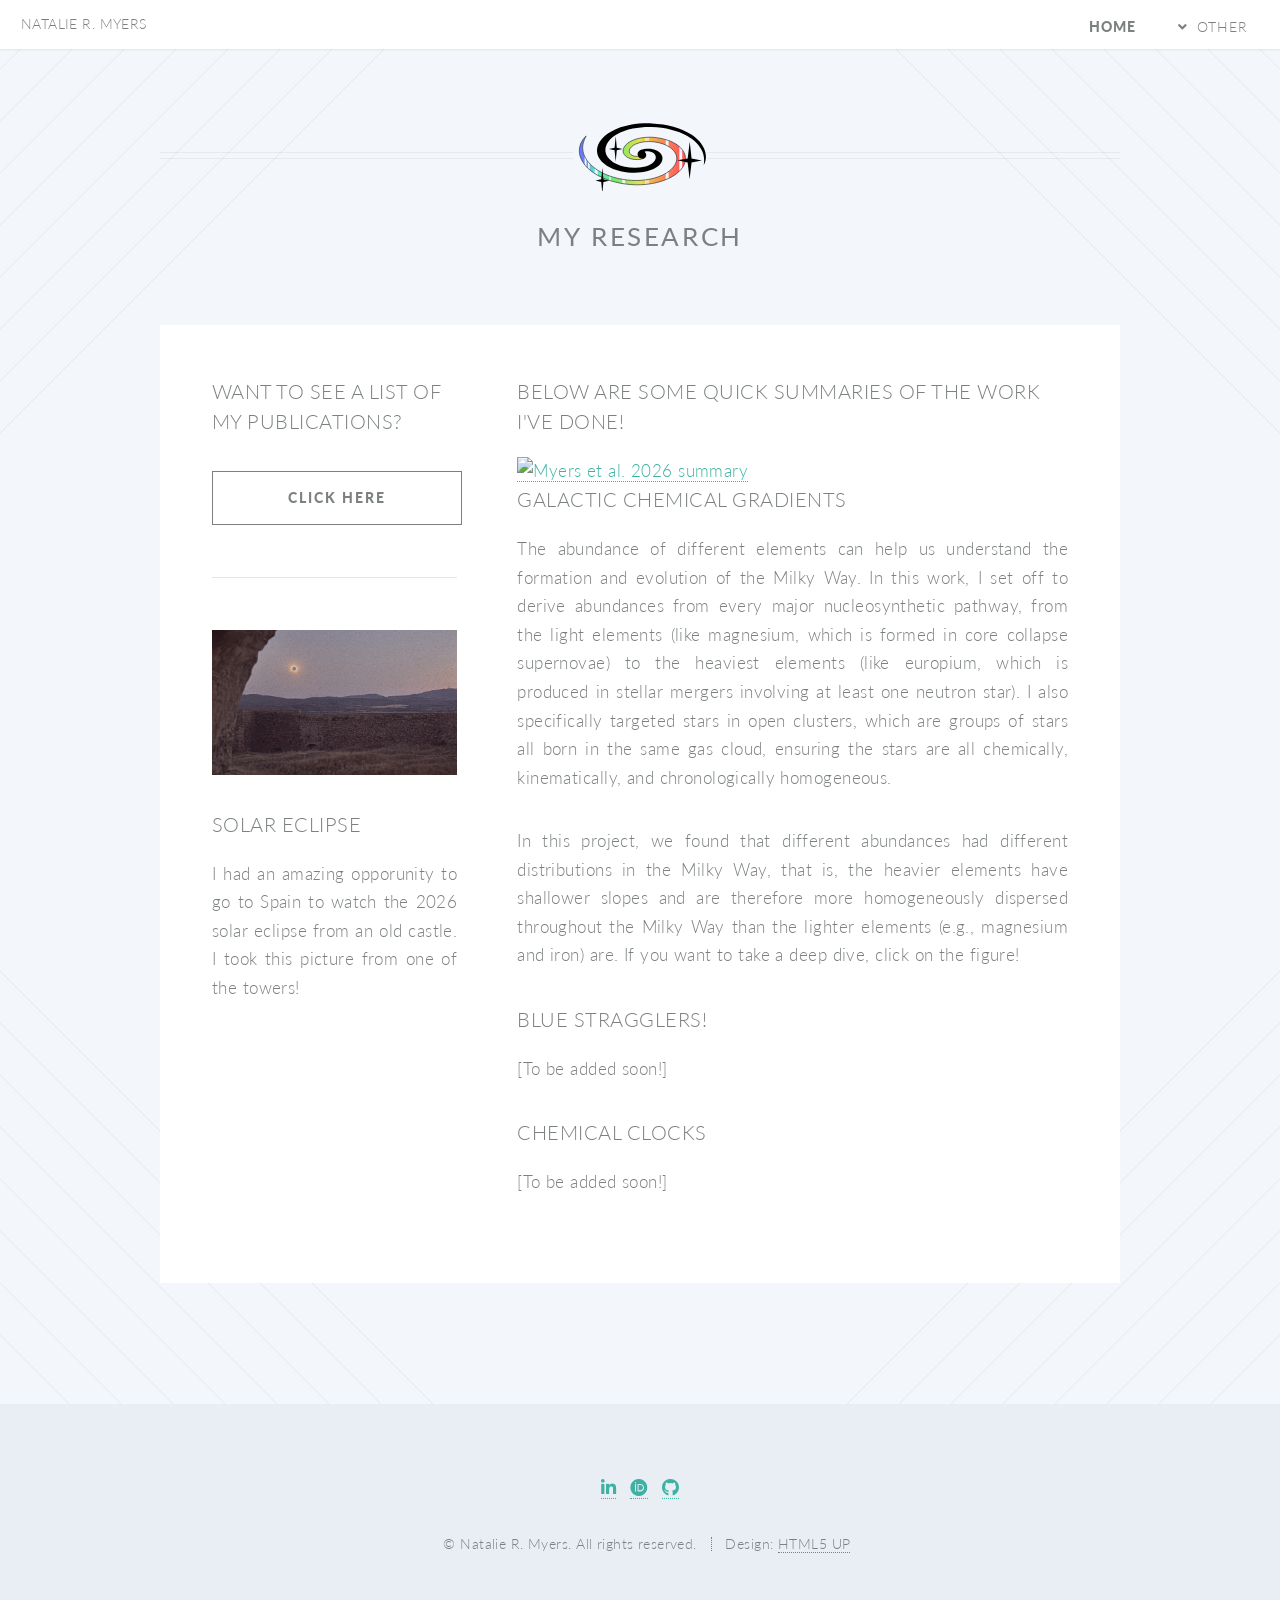
==== commit 64520d19: "Full Website Revamp (part 2)" ====
--- a/research.html
+++ b/research.html
@@ -1,6 +1,6 @@
 <!DOCTYPE HTML>
 <!--
-	Miniport by HTML5 UP
+	Twenty by HTML5 UP
 	html5up.net | @ajlkn
 	Free for personal and commercial use under the CCA 3.0 license (html5up.net/license)
 -->
@@ -10,138 +10,202 @@
 		<meta charset="utf-8" />
 		<meta name="viewport" content="width=device-width, initial-scale=1, user-scalable=no" />
 		<link rel="stylesheet" href="assets/css/main.css" />
+		<noscript><link rel="stylesheet" href="assets/css/noscript.css" /></noscript>
 	</head>
-	<body class="is-preload">
-
-		<!-- Nav -->
-			<nav id="nav">
-				<ul class="container">
-					<li><a href="index.html">Home</a></li>
-					<li><a href="research.html">Research</a></li>
-					<li><a href="#about">About Me</a></li>
-					<!-- <li><a href="#portfolio">Other Highlights</a></li> -->
-					<li><a href="#contact">Contact</a></li>
-				</ul>
-			</nav>
-
-		<!-- Work -->
-			<article id="work" class="wrapper style1">
-				<div class="container">
-					<header>
-						<h2>My Research Experience</h2>
-						<p> I have worked on three major projects through my academic career. </p>
+	<body class="left-sidebar is-preload">
+		<div id="page-wrapper">
+
+			<!-- Header -->
+				<header id="header">
+					<h1 id="logo"><span>Natalie R. Myers</span></h1>
+					<nav id="nav">
+						<ul>
+							<li class="current"><a href="index.html">Home</a></li>
+														<li class="submenu">
+								<a href="#">Other</a>
+								<ul>
+									<li><a href="research.html">My Research</a></li>
+									<li><a href="CV.pdf">My CV</a></li>
+									<li><a href="side_quests.html">Side Quests</a></li>
+									<li><a href="outreach.html">Outreach</a></li>
+									<li><a href="contact.html">Contact</a></li>
+									<!-- <li class="submenu">
+										<a href="#">Submenu</a>
+										<ul>
+											<li><a href="#">Dolore Sed</a></li>
+											<li><a href="#">Consequat</a></li>
+											<li><a href="#">Lorem Magna</a></li>
+											<li><a href="#">Sed Magna</a></li>
+											<li><a href="#">Ipsum Nisl</a></li>
+										</ul>
+									</li> -->
+								</ul>
+							</li>
+							<!-- <li><a href="#" class="button primary">Sign Up</a></li> -->
+						</ul>
+					</nav>
+				</header>
+
+			<!-- Main -->
+				<article id="main">
+
+					<header class="special container">
+						<!-- <span class="icon solid fa-sun"></span> -->
+						<img src="images/galaxy_icon.svg" alt="Galaxy Logo">
+						<h2><strong>My Research</strong></h2>
+						<!-- <p>Where things on the left ... accompany that on the right.</p> -->
 					</header>
-					<div class="row aln-center">
-						<div class="col-4 col-6-medium col-12-small">
-							<section class="box style1">
-								<!-- <span class="icon featured fa-comments"></span> -->
-								<a href="#" class="image featured"><img src="images/m67.jpeg" alt="" /></a>
-								<h3>OCCAM Open Clusters with <strong>SDSS/APOGEE</strong></h3>
-								
-							</section>
-						</div>
-						<div class="col-4 col-6-medium col-12-small">
-							<section class="box style1">
-								<a href="#" class="image featured"><img src="images/m13.jpg" alt="" /></a>
-								<h3>Neutron Capture Abundance Derivations</h3>
-								<p>Ornare nulla proin odio consequat sapien vestibulum ipsum primis sed amet consequat lorem dolore.</p>
-							</section>
-						</div>
-						<div class="col-4 col-6-medium col-12-small">
-							<section class="box style1">
-								<!-- <span class="icon featured fa-thumbs-up"></span> -->
-								<a href="#" class="image featured"><img src="images/origins_of_universe.png" alt="" /></a>
-								<h3>Undergraduate Spectroscope Instrumentation</h3>
-							</section>
-						</div>
-					</div>
-					<footer>
-						<!-- <p>Want to see a full list of my publications?</p> -->
-						<!-- <a href=" " ></a> -->
-						<a href="https://ui.adsabs.harvard.edu/search/filter_database_fq_database=AND&filter_database_fq_database=((database%3Aastronomy%20OR%20database%3Aphysics))&filter_database_fq_database=database%3A%22astronomy%22&filter_property_fq_property=AND&filter_property_fq_property=property%3A%22refereed%22&fq=%7B!type%3Daqp%20v%3D%24fq_database%7D&fq=%7B!type%3Daqp%20v%3D%24fq_property%7D&fq_database=(((database%3Aastronomy%20OR%20database%3Aphysics))%20AND%20database%3A%22astronomy%22)&fq_property=(property%3A%22refereed%22)&p_=0&q=((%20author%3A%22Myers%2C%20Natalie%22)%20AND%20year%3A2020-2028)&sort=date%20desc%2C%20bibcode%20desc" class="button large scrolly">Here is my full list of Publications</a>
-					</footer>
-				</div>
-			</article>
-
-		<!-- Work -->
-		<article id="work" class="wrapper style2">
-			<div class="container">
-				<header>
-					<h2>The OCCAM Project</h2>
-				</header>
-				<div class="row aln-center">
-					<div class="col-6 col-6-medium col-12-small">
-						<section class="box style1">
-							<!-- <span class="icon featured fa-comments"></span> -->
-							<a href="#" class="image featured"><img src="images/m67.jpeg" alt="" /></a>
-							<h3>Open Clusters with <strong>SDSS/APOGEE</strong></h3>
-							<p> As part of the Open Cluster Chemical Abundances and Mapping (OCCAM) survey, I leveraged the infrared spectroscopic data from the Sloan Digital Sky Survey’s APOGEE spectrograph to build and publish the largest (at the time) open cluster catalog with uniform chemical abundances. This catalog includes 2061 high-probability stellar members across 153 different open clusters which each have abundances for up to 16 different elements. We use this dataset to analyze the radial abundance gradients in the Milky Way and how they evolve through time. </p>
-							<p>For more information see: <a href="https://iopscience.iop.org/article/10.3847/1538-3881/ac7ce5/pdf">  Myers et al. 2022 </a> </p>
+
+					<!-- One -->
+						<section class="wrapper style4 container">
+
+							<div class="row gtr-150">
+								<div class="col-4 col-12-narrower">
+
+									<!-- Sidebar -->
+										<div class="sidebar">
+											<section>
+												<header>
+													<h3>Want to see a list of my publications?</h3>
+												</header>
+												<p></p>
+												<footer>
+													<ul class="buttons">
+														<a href="https://ui.adsabs.harvard.edu/search/filter_database_fq_database=AND&filter_database_fq_database=((database%3Aastronomy%20OR%20database%3Aphysics))&filter_database_fq_database=database%3A%22astronomy%22&filter_property_fq_property=AND&filter_property_fq_property=property%3A%22refereed%22&fq=%7B!type%3Daqp%20v%3D%24fq_database%7D&fq=%7B!type%3Daqp%20v%3D%24fq_property%7D&fq_database=(((database%3Aastronomy%20OR%20database%3Aphysics))%20AND%20database%3A%22astronomy%22)&fq_property=(property%3A%22refereed%22)&p_=0&q=((%20author%3A%22Myers%2C%20Natalie%22)%20AND%20year%3A2020-2028)&sort=date%20desc%2C%20bibcode%20desc" class="button large scrolly">Click Here</a>
+
+													</ul>
+												</footer>
+											</section>
+
+											<section>
+												<a class="image featured"><img src="images/eclipse.jpeg" alt="" /></a>
+												<header>
+													<h3>Solar Eclipse</h3>
+												</header>
+												<p>I had an amazing opporunity to go to Spain to watch the 2026 solar eclipse <i>from an old castle</i>. I took this picture from one of the towers!  </p>
+												<footer>
+													<!-- <ul class="buttons">
+														<li><a href="#" class="button small">Learn More</a></li>
+													</ul> -->
+												</footer>
+											</section>
+										</div>
+
+								</div>
+								<div class="col-8 col-12-narrower imp-narrower">
+
+									<!-- Content -->
+										<div class="content">
+											<header>
+													<h3>Below are some quick summaries of the work I've done!</h3>
+											</header>
+											<section>
+												<a href="https://arxiv.org/abs/2607.00291" class="featured"><img src="images/occam_X_keyplot.pdf" alt="Myers et al. 2026 summary" /></a>
+												<header>
+													<h3>Galactic Chemical Gradients</h3>
+												</header>
+												<p> The abundance of different elements can help us understand the formation and evolution of the Milky Way. In this work, I set off to derive abundances from every major nucleosynthetic pathway, from the light elements (like magnesium, which is formed in core collapse supernovae) to the heaviest elements (like europium, which is produced in stellar mergers involving at least one neutron star). I also specifically targeted stars in open clusters, which are groups of stars all born in the same gas cloud, ensuring the stars are all chemically, kinematically, and chronologically homogeneous. </p>
+												<p>In this project, we found that different abundances had different distributions in the Milky Way, that is, the heavier elements have shallower slopes and are therefore more homogeneously dispersed throughout the Milky Way than the lighter elements (e.g., magnesium and iron) are. If you want to take a deep dive, click on the figure! </p>
+											</section>
+
+											
+											<section>
+												<!-- <a href="https://arxiv.org/abs/2607.00291" class="featured"><img src="images/occam_X_keyplot.pdf" alt="Myers et al. 2026 summary" /></a> -->
+												<header>
+													<h3>Blue Stragglers!</h3>
+												</header>
+												<p> [To be added soon!]  </p>
+											</section>
+											<section>
+												<!-- <a href="https://arxiv.org/abs/2607.00291" class="featured"><img src="images/occam_X_keyplot.pdf" alt="Myers et al. 2026 summary" /></a> -->
+												<header>
+													<h3>Chemical Clocks</h3>
+												</header>
+												<p> [To be added soon!]  </p>
+											</section>
+										</div>
+
+								</div>
+							</div>
 						</section>
-					</div>
-				</div>
-			</article>
-		<article id="work" class="wrapper style2">
-			<div class="container">
-				<header>
-					<div class="col-6 col-6-medium col-12-small">
-						<section class="box style1">
-							<!-- <span class="icon featured fa-thumbs-up"></span> -->
-							<a href="#" class="image featured"><img src="images/origins_of_universe.png" alt="" /></a>
-							<h3>Optical Spectroscopic Analysis</h3>
-							<p> 
-							I have had the amazing opportunity to travel to multiple observatories and observe my own high-resolution (R~60,000), optical, spectra for the stars found in the OCCAM catalog. I have applied standard, spectral reduction and analysis techniques with IRAF and BACCHUS to derive my own abundances for these stars, especially focusing on the heavy neutron-capture elements. These abundances are very difficult to measure reliably in an infrared spectrum, and so have remained elusive within the APOGEE survey. In future publications, I will use these new abundances to explore the evolution of the neutron-capture radial abundance gradients and calibrate chemical-age relationships (known as chemical clocks). </p>
-						</section>
-					</div>
-				</div>
-				<footer>
-					<!-- <p>Want to see a full list of my publications?</p> -->
-					<!-- <a href=" " ></a> -->
-					<a href="https://ui.adsabs.harvard.edu/search/filter_database_fq_database=AND&filter_database_fq_database=((database%3Aastronomy%20OR%20database%3Aphysics))&filter_database_fq_database=database%3A%22astronomy%22&filter_property_fq_property=AND&filter_property_fq_property=property%3A%22refereed%22&fq=%7B!type%3Daqp%20v%3D%24fq_database%7D&fq=%7B!type%3Daqp%20v%3D%24fq_property%7D&fq_database=(((database%3Aastronomy%20OR%20database%3Aphysics))%20AND%20database%3A%22astronomy%22)&fq_property=(property%3A%22refereed%22)&p_=0&q=((%20author%3A%22Myers%2C%20Natalie%22)%20AND%20year%3A2020-2028)&sort=date%20desc%2C%20bibcode%20desc" class="button large scrolly">Here is my full list of Publications</a>
+
+					<!-- Two -->
+						<!-- <section class="wrapper style1 container special">
+							<div class="row">
+								<div class="col-4 col-12-narrower">
+
+									<section>
+										<header>
+											<h3>This is Something</h3>
+										</header>
+										<p>Sed tristique purus vitae volutpat ultrices. Aliquam eu elit eget arcu commodo suscipit dolor nec nibh. Proin a ullamcorper elit, et sagittis turpis. Integer ut fermentum.</p>
+										<footer>
+											<ul class="buttons">
+												<li><a href="#" class="button small">Learn More</a></li>
+											</ul>
+										</footer>
+									</section>
+
+								</div>
+								<div class="col-4 col-12-narrower">
+
+									<section>
+										<header>
+											<h3>Also Something</h3>
+										</header>
+										<p>Sed tristique purus vitae volutpat ultrices. Aliquam eu elit eget arcu commodo suscipit dolor nec nibh. Proin a ullamcorper elit, et sagittis turpis. Integer ut fermentum.</p>
+										<footer>
+											<ul class="buttons">
+												<li><a href="#" class="button small">Learn More</a></li>
+											</ul>
+										</footer>
+									</section>
+
+								</div>
+								<div class="col-4 col-12-narrower">
+
+									<section>
+										<header>
+											<h3>Probably Something</h3>
+										</header>
+										<p>Sed tristique purus vitae volutpat ultrices. Aliquam eu elit eget arcu commodo suscipit dolor nec nibh. Proin a ullamcorper elit, et sagittis turpis. Integer ut fermentum.</p>
+										<footer>
+											<ul class="buttons">
+												<li><a href="#" class="button small">Learn More</a></li>
+											</ul>
+										</footer>
+									</section>
+
+								</div>
+							</div>
+						</section> -->
+
+				</article>
+
+			<!-- Footer -->
+				<footer id="footer">
+
+					<ul class="icons">
+						<li><a href="https://www.linkedin.com/in/natalie-myers-tcu/" class="icon brands fa-linkedin-in"><span class="label">LinkedIn</span></a></li>
+						<li><a href="https://orcid.org/0000-0001-9738-4829" class="icon brands fa-orcid"><span class="label">ORCID</span></a></li>
+						<!-- <li><a href="https://cse.tcu.edu/physics-astronomy/graduate/view/natalie-myers" class="icon solid fa-link"><span class="label">TCU page</span></a></li> -->
+						<li><a href="https://github.com/NRMyers" class="icon brands fa-github"><span class="label">Github</span></a></li>
+					</ul>
+
+					<ul class="copyright">
+						<li>&copy; Natalie R. Myers. All rights reserved.</li><li>Design: <a href="http://html5up.net">HTML5 UP</a></li>
+					</ul>
+
 				</footer>
-			</div>
-		</article>
-
-		<!-- Contact -->
-			<article id="contact" class="wrapper style4">
-				<div class="container medium">
-						<div class="col-12-small">
-							<!-- <hr /> -->
-							<h3>Find me on ...</h3>
-							<ul class="social">
-								<!-- <li><a href="#" class="icon brands fa-twitter"><span class="label">Twitter</span></a></li> -->
-								<!-- <li><a href="#" class="icon brands fa-facebook-f"><span class="label">Facebook</span></a></li> -->
-								<!-- <li><a href="#" class="icon brands fa-dribbble"><span class="label">Dribbble</span></a></li> -->
-								<li><a href="https://www.linkedin.com/in/natalie-myers-tcu/" class="icon brands fa-linkedin-in"><span class="label">LinkedIn</span></a></li>
-								<li><a href="https://orcid.org/0000-0001-9738-4829" class="icon brands fa-orcid"><span class="label">ORCID</span></a></li>
-								<li><a href="https://cse.tcu.edu/physics-astronomy/graduate/view/natalie-myers" class="icon solid fa-link"><span class="label">TCU page</span></a></li>
-								<li><a href="https://github.com/NRMyers" class="icon brands fa-github"><span class="label">Github</span></a></li>
-								<!--
-								<li><a href="#" class="icon solid fa-rss"><span>RSS</span></a></li>
-								<li><a href="#" class="icon brands fa-instagram"><span>Instagram</span></a></li>
-								<li><a href="#" class="icon brands fa-foursquare"><span>Foursquare</span></a></li>
-								<li><a href="#" class="icon brands fa-skype"><span>Skype</span></a></li>
-								<li><a href="#" class="icon brands fa-soundcloud"><span>Soundcloud</span></a></li>
-								<li><a href="#" class="icon brands fa-youtube"><span>YouTube</span></a></li>
-								<li><a href="#" class="icon brands fa-blogger"><span>Blogger</span></a></li>
-								<li><a href="#" class="icon brands fa-flickr"><span>Flickr</span></a></li>
-								<li><a href="#" class="icon brands fa-vimeo"><span>Vimeo</span></a></li>
-								-->
-							</ul>
-							<!-- <hr /> -->
-						</div>
-					</div>
-					<footer>
-						<ul id="copyright">
-							<li>&copy; Natalie Myers. All rights reserved.</li><li>Design: <a href="http://html5up.net">HTML5 UP</a></li>
-						</ul>
-					</footer>
-				</div>
-			</article>
+
+		</div>
 
 		<!-- Scripts -->
 			<script src="assets/js/jquery.min.js"></script>
+			<script src="assets/js/jquery.dropotron.min.js"></script>
 			<script src="assets/js/jquery.scrolly.min.js"></script>
+			<script src="assets/js/jquery.scrollgress.min.js"></script>
+			<script src="assets/js/jquery.scrollex.min.js"></script>
 			<script src="assets/js/browser.min.js"></script>
 			<script src="assets/js/breakpoints.min.js"></script>
 			<script src="assets/js/util.js"></script>
--- a/assets/css/main.css
+++ b/assets/css/main.css
@@ -1,8 +1,8 @@
-@import url("https://fonts.googleapis.com/css?family=Open+Sans:300,300italic,600,600italic,700");
 @import url("fontawesome-all.min.css");
+@import url("https://fonts.googleapis.com/css?family=Lato:300,400,900");
 
 /*
-	Miniport by HTML5 UP
+	Twenty by HTML5 UP
 	html5up.net | @ajlkn
 	Free for personal and commercial use under the CCA 3.0 license (html5up.net/license)
 */
@@ -83,7 +83,7 @@
 	}
 
 	body {
-		padding-top: 3.5em;
+		background: #f3f6fa;
 	}
 
 		body.is-preload *, body.is-preload *:before, body.is-preload *:after {
@@ -97,140 +97,95 @@
 			transition: none !important;
 		}
 
-	body, input, textarea, select {
-		font-family: 'Open Sans', sans-serif;
-		line-height: 1.85em;
-		color: #888;
+	body, input, select, textarea {
+		color: #7c8081;
+		font-family: 'Lato', sans-serif;
+		font-size: 15pt;
 		font-weight: 300;
-		font-size: 13pt;
+		letter-spacing: 0.025em;
+		line-height: 1.75em;
 	}
 
 	a {
-		-moz-transition: color .2s ease-in-out;
-		-webkit-transition: color .2s ease-in-out;
-		-ms-transition: color .2s ease-in-out;
-		transition: color .2s ease-in-out;
-		color: #43B3E0;
-		text-decoration: underline;
+		-moz-transition: color 0.2s ease-in-out, border-color 0.2s ease-in-out, background-color 0.2s ease-in-out;
+		-webkit-transition: color 0.2s ease-in-out, border-color 0.2s ease-in-out, background-color 0.2s ease-in-out;
+		-ms-transition: color 0.2s ease-in-out, border-color 0.2s ease-in-out, background-color 0.2s ease-in-out;
+		transition: color 0.2s ease-in-out, border-color 0.2s ease-in-out, background-color 0.2s ease-in-out;
+		color: #3fb1a3;
+		text-decoration: none;
+		border-bottom: dotted 1px;
 	}
 
 		a:hover {
-			color: #43bff0 !important;
-		}
-
-		a img {
+			border-bottom-color: transparent;
+		}
+
+	strong, b {
+		font-weight: 400;
+	}
+
+	p, ul, ol, dl, table, blockquote {
+		margin: 0 0 2em 0;
+	}
+
+	h1, h2, h3, h4, h5, h6 {
+		color: inherit;
+		font-weight: 300;
+		line-height: 1.75em;
+		margin-bottom: 1em;
+		text-transform: uppercase;
+	}
+
+		h1 a, h2 a, h3 a, h4 a, h5 a, h6 a {
+			color: inherit;
+			text-decoration: none;
 			border: 0;
 		}
 
-	b, strong {
-		font-weight: 600;
-		color: #3e3e3e;
-	}
-
-	i, em {
-		font-style: italic;
+	h2 {
+		font-size: 1.5em;
+		letter-spacing: 0.1em;
+	}
+
+	h3 {
+		font-size: 1.15em;
+		letter-spacing: 0.025em;
 	}
 
 	sub {
+		font-size: 0.8em;
 		position: relative;
 		top: 0.5em;
+	}
+
+	sup {
 		font-size: 0.8em;
-	}
-
-	sup {
 		position: relative;
 		top: -0.5em;
-		font-size: 0.8em;
+	}
+
+	hr {
+		border-top: solid 1px rgba(124, 128, 129, 0.2);
+		border: 0;
+		margin-bottom: 1.5em;
 	}
 
 	blockquote {
-		border-left: solid 0.75em #eee;
-		padding: 1em 0 1em 1.5em;
+		border-left: solid 0.5em rgba(124, 128, 129, 0.2);
 		font-style: italic;
-	}
-
-	h1, h2, h3, h4, h5, h6 {
-		color: #3e3e3e;
-		margin: 0 0 0.75em 0;
-	}
-
-	h1 a, h2 a, h3 a, h4 a, h5 a, h6 a {
-		text-decoration: none;
-		color: inherit;
-	}
-
-	h2, h3, h4, h5, h6 {
-		font-weight: 700;
-	}
-
-	h1 {
-		font-size: 3.25em;
-		letter-spacing: -0.025em;
-		font-weight: 300;
-	}
-
-		h1 strong {
-			font-weight: 700;
-		}
-
-	h2 {
-		font-size: 2em;
-		letter-spacing: -0.015em;
-	}
-
-	h3 {
-		font-size: 1.5em;
-		letter-spacing: -0.015em;
-	}
-
-	em, i {
-		font-style: italic;
-	}
-
-	br.clear {
-		clear: both;
-	}
-
-	hr {
-		border: 0;
-		border-top: solid 1px #444;
-		border-top-color: rgba(0, 0, 0, 0.35);
-		box-shadow: 0px 1px 0px 0px rgba(255, 255, 255, 0.1);
-		height: 1px;
-		margin: 3em 0;
-	}
-
-	p, ul, ol, dl, table {
-		margin-bottom: 2em;
-	}
-
-	header {
-		margin: 0 0 3em 0;
-	}
-
-		header > p {
-			font-size: 1.25em;
-			margin: 0;
-		}
-
-	footer {
-		margin: 3em 0 0 0;
-	}
-
-		footer > p {
-			font-size: 1.25em;
-		}
+		padding: 1em 0 1em 2em;
+	}
 
 /* Container */
 
 	.container {
 		margin: 0 auto;
-		max-width: calc(100% - 50px);
-		width: 1200px;
+		max-width: 100%;
+		width: 1400px;
 	}
 
 		.container.medium {
-			width: 900px;
+			width: 1050px;
 		}
 
 		@media screen and (max-width: 1680px) {
@@ -252,28 +207,39 @@
 			}
 
 				.container.medium {
-					width: 720px;
+					width: 735px;
 				}
 
 		}
 
 		@media screen and (max-width: 980px) {
+
+			.container {
+				width: 95%;
+			}
+
+				.container.medium {
+					width: 71.25%;
+				}
+
+		}
+
+		@media screen and (max-width: 840px) {
+
+			.container {
+				width: 95%;
+			}
+
+				.container.medium {
+					width: 95%;
+				}
+
+		}
+
+		@media screen and (max-width: 736px) {
 
 			.container {
 				width: 100%;
-			}
-
-				.container.medium {
-					width: 75%;
-				}
-
-		}
-
-		@media screen and (max-width: 736px) {
-
-			.container {
-				width: 100%;
-				max-width: calc(100% - 30px);
 			}
 
 				.container.medium {
@@ -441,88 +407,88 @@
 				}
 
 		.row.gtr-25 {
-			margin-top: -6.25px;
-			margin-left: -6.25px;
-		}
-
-			.row.gtr-25 > * {
-				padding: 6.25px 0 0 6.25px;
-			}
-
-			.row.gtr-25.gtr-uniform {
-				margin-top: -6.25px;
-			}
-
-				.row.gtr-25.gtr-uniform > * {
-					padding-top: 6.25px;
-				}
-
-		.row.gtr-50 {
 			margin-top: -12.5px;
 			margin-left: -12.5px;
 		}
 
-			.row.gtr-50 > * {
+			.row.gtr-25 > * {
 				padding: 12.5px 0 0 12.5px;
 			}
 
-			.row.gtr-50.gtr-uniform {
+			.row.gtr-25.gtr-uniform {
 				margin-top: -12.5px;
 			}
 
-				.row.gtr-50.gtr-uniform > * {
+				.row.gtr-25.gtr-uniform > * {
 					padding-top: 12.5px;
 				}
 
-		.row {
+		.row.gtr-50 {
 			margin-top: -25px;
 			margin-left: -25px;
 		}
 
-			.row > * {
+			.row.gtr-50 > * {
 				padding: 25px 0 0 25px;
 			}
 
-			.row.gtr-uniform {
+			.row.gtr-50.gtr-uniform {
 				margin-top: -25px;
 			}
 
-				.row.gtr-uniform > * {
+				.row.gtr-50.gtr-uniform > * {
 					padding-top: 25px;
 				}
 
-		.row.gtr-150 {
-			margin-top: -37.5px;
-			margin-left: -37.5px;
-		}
-
-			.row.gtr-150 > * {
-				padding: 37.5px 0 0 37.5px;
-			}
-
-			.row.gtr-150.gtr-uniform {
-				margin-top: -37.5px;
-			}
-
-				.row.gtr-150.gtr-uniform > * {
-					padding-top: 37.5px;
-				}
-
-		.row.gtr-200 {
+		.row {
 			margin-top: -50px;
 			margin-left: -50px;
 		}
 
+			.row > * {
+				padding: 50px 0 0 50px;
+			}
+
+			.row.gtr-uniform {
+				margin-top: -50px;
+			}
+
+				.row.gtr-uniform > * {
+					padding-top: 50px;
+				}
+
+		.row.gtr-150 {
+			margin-top: -75px;
+			margin-left: -75px;
+		}
+
+			.row.gtr-150 > * {
+				padding: 75px 0 0 75px;
+			}
+
+			.row.gtr-150.gtr-uniform {
+				margin-top: -75px;
+			}
+
+				.row.gtr-150.gtr-uniform > * {
+					padding-top: 75px;
+				}
+
+		.row.gtr-200 {
+			margin-top: -100px;
+			margin-left: -100px;
+		}
+
 			.row.gtr-200 > * {
-				padding: 50px 0 0 50px;
+				padding: 100px 0 0 100px;
 			}
 
 			.row.gtr-200.gtr-uniform {
-				margin-top: -50px;
+				margin-top: -100px;
 			}
 
 				.row.gtr-200.gtr-uniform > * {
-					padding-top: 50px;
+					padding-top: 100px;
 				}
 
 		@media screen and (max-width: 1680px) {
@@ -566,103 +532,103 @@
 					align-items: flex-end;
 				}
 
-				.row > .imp-xlarge {
+				.row > .imp-wide {
 					order: -1;
 				}
 
-				.row > .col-1-xlarge {
+				.row > .col-1-wide {
 					width: 8.33333%;
 				}
 
-				.row > .off-1-xlarge {
+				.row > .off-1-wide {
 					margin-left: 8.33333%;
 				}
 
-				.row > .col-2-xlarge {
+				.row > .col-2-wide {
 					width: 16.66667%;
 				}
 
-				.row > .off-2-xlarge {
+				.row > .off-2-wide {
 					margin-left: 16.66667%;
 				}
 
-				.row > .col-3-xlarge {
+				.row > .col-3-wide {
 					width: 25%;
 				}
 
-				.row > .off-3-xlarge {
+				.row > .off-3-wide {
 					margin-left: 25%;
 				}
 
-				.row > .col-4-xlarge {
+				.row > .col-4-wide {
 					width: 33.33333%;
 				}
 
-				.row > .off-4-xlarge {
+				.row > .off-4-wide {
 					margin-left: 33.33333%;
 				}
 
-				.row > .col-5-xlarge {
+				.row > .col-5-wide {
 					width: 41.66667%;
 				}
 
-				.row > .off-5-xlarge {
+				.row > .off-5-wide {
 					margin-left: 41.66667%;
 				}
 
-				.row > .col-6-xlarge {
+				.row > .col-6-wide {
 					width: 50%;
 				}
 
-				.row > .off-6-xlarge {
+				.row > .off-6-wide {
 					margin-left: 50%;
 				}
 
-				.row > .col-7-xlarge {
+				.row > .col-7-wide {
 					width: 58.33333%;
 				}
 
-				.row > .off-7-xlarge {
+				.row > .off-7-wide {
 					margin-left: 58.33333%;
 				}
 
-				.row > .col-8-xlarge {
+				.row > .col-8-wide {
 					width: 66.66667%;
 				}
 
-				.row > .off-8-xlarge {
+				.row > .off-8-wide {
 					margin-left: 66.66667%;
 				}
 
-				.row > .col-9-xlarge {
+				.row > .col-9-wide {
 					width: 75%;
 				}
 
-				.row > .off-9-xlarge {
+				.row > .off-9-wide {
 					margin-left: 75%;
 				}
 
-				.row > .col-10-xlarge {
+				.row > .col-10-wide {
 					width: 83.33333%;
 				}
 
-				.row > .off-10-xlarge {
+				.row > .off-10-wide {
 					margin-left: 83.33333%;
 				}
 
-				.row > .col-11-xlarge {
+				.row > .col-11-wide {
 					width: 91.66667%;
 				}
 
-				.row > .off-11-xlarge {
+				.row > .off-11-wide {
 					margin-left: 91.66667%;
 				}
 
-				.row > .col-12-xlarge {
+				.row > .col-12-wide {
 					width: 100%;
 				}
 
-				.row > .off-12-xlarge {
+				.row > .off-12-wide {
 					margin-left: 100%;
 				}
 
@@ -684,88 +650,88 @@
 						}
 
 				.row.gtr-25 {
-					margin-top: -6.25px;
-					margin-left: -6.25px;
+					margin-top: -10px;
+					margin-left: -10px;
 				}
 
 					.row.gtr-25 > * {
-						padding: 6.25px 0 0 6.25px;
+						padding: 10px 0 0 10px;
 					}
 
 					.row.gtr-25.gtr-uniform {
-						margin-top: -6.25px;
+						margin-top: -10px;
 					}
 
 						.row.gtr-25.gtr-uniform > * {
-							padding-top: 6.25px;
+							padding-top: 10px;
 						}
 
 				.row.gtr-50 {
-					margin-top: -12.5px;
-					margin-left: -12.5px;
+					margin-top: -20px;
+					margin-left: -20px;
 				}
 
 					.row.gtr-50 > * {
-						padding: 12.5px 0 0 12.5px;
+						padding: 20px 0 0 20px;
 					}
 
 					.row.gtr-50.gtr-uniform {
-						margin-top: -12.5px;
+						margin-top: -20px;
 					}
 
 						.row.gtr-50.gtr-uniform > * {
-							padding-top: 12.5px;
+							padding-top: 20px;
 						}
 
 				.row {
-					margin-top: -25px;
-					margin-left: -25px;
+					margin-top: -40px;
+					margin-left: -40px;
 				}
 
 					.row > * {
-						padding: 25px 0 0 25px;
+						padding: 40px 0 0 40px;
 					}
 
 					.row.gtr-uniform {
-						margin-top: -25px;
+						margin-top: -40px;
 					}
 
 						.row.gtr-uniform > * {
-							padding-top: 25px;
+							padding-top: 40px;
 						}
 
 				.row.gtr-150 {
-					margin-top: -37.5px;
-					margin-left: -37.5px;
+					margin-top: -60px;
+					margin-left: -60px;
 				}
 
 					.row.gtr-150 > * {
-						padding: 37.5px 0 0 37.5px;
+						padding: 60px 0 0 60px;
 					}
 
 					.row.gtr-150.gtr-uniform {
-						margin-top: -37.5px;
+						margin-top: -60px;
 					}
 
 						.row.gtr-150.gtr-uniform > * {
-							padding-top: 37.5px;
+							padding-top: 60px;
 						}
 
 				.row.gtr-200 {
-					margin-top: -50px;
-					margin-left: -50px;
+					margin-top: -80px;
+					margin-left: -80px;
 				}
 
 					.row.gtr-200 > * {
-						padding: 50px 0 0 50px;
+						padding: 80px 0 0 80px;
 					}
 
 					.row.gtr-200.gtr-uniform {
-						margin-top: -50px;
+						margin-top: -80px;
 					}
 
 						.row.gtr-200.gtr-uniform > * {
-							padding-top: 50px;
+							padding-top: 80px;
 						}
 
 		}
@@ -811,103 +777,103 @@
 					align-items: flex-end;
 				}
 
-				.row > .imp-large {
+				.row > .imp-normal {
 					order: -1;
 				}
 
-				.row > .col-1-large {
+				.row > .col-1-normal {
 					width: 8.33333%;
 				}
 
-				.row > .off-1-large {
+				.row > .off-1-normal {
 					margin-left: 8.33333%;
 				}
 
-				.row > .col-2-large {
+				.row > .col-2-normal {
 					width: 16.66667%;
 				}
 
-				.row > .off-2-large {
+				.row > .off-2-normal {
 					margin-left: 16.66667%;
 				}
 
-				.row > .col-3-large {
+				.row > .col-3-normal {
 					width: 25%;
 				}
 
-				.row > .off-3-large {
+				.row > .off-3-normal {
 					margin-left: 25%;
 				}
 
-				.row > .col-4-large {
+				.row > .col-4-normal {
 					width: 33.33333%;
 				}
 
-				.row > .off-4-large {
+				.row > .off-4-normal {
 					margin-left: 33.33333%;
 				}
 
-				.row > .col-5-large {
+				.row > .col-5-normal {
 					width: 41.66667%;
 				}
 
-				.row > .off-5-large {
+				.row > .off-5-normal {
 					margin-left: 41.66667%;
 				}
 
-				.row > .col-6-large {
+				.row > .col-6-normal {
 					width: 50%;
 				}
 
-				.row > .off-6-large {
+				.row > .off-6-normal {
 					margin-left: 50%;
 				}
 
-				.row > .col-7-large {
+				.row > .col-7-normal {
 					width: 58.33333%;
 				}
 
-				.row > .off-7-large {
+				.row > .off-7-normal {
 					margin-left: 58.33333%;
 				}
 
-				.row > .col-8-large {
+				.row > .col-8-normal {
 					width: 66.66667%;
 				}
 
-				.row > .off-8-large {
+				.row > .off-8-normal {
 					margin-left: 66.66667%;
 				}
 
-				.row > .col-9-large {
+				.row > .col-9-normal {
 					width: 75%;
 				}
 
-				.row > .off-9-large {
+				.row > .off-9-normal {
 					margin-left: 75%;
 				}
 
-				.row > .col-10-large {
+				.row > .col-10-normal {
 					width: 83.33333%;
 				}
 
-				.row > .off-10-large {
+				.row > .off-10-normal {
 					margin-left: 83.33333%;
 				}
 
-				.row > .col-11-large {
+				.row > .col-11-normal {
 					width: 91.66667%;
 				}
 
-				.row > .off-11-large {
+				.row > .off-11-normal {
 					margin-left: 91.66667%;
 				}
 
-				.row > .col-12-large {
+				.row > .col-12-normal {
 					width: 100%;
 				}
 
-				.row > .off-12-large {
+				.row > .off-12-normal {
 					margin-left: 100%;
 				}
 
@@ -929,88 +895,88 @@
 						}
 
 				.row.gtr-25 {
-					margin-top: -6.25px;
-					margin-left: -6.25px;
+					margin-top: -10px;
+					margin-left: -10px;
 				}
 
 					.row.gtr-25 > * {
-						padding: 6.25px 0 0 6.25px;
+						padding: 10px 0 0 10px;
 					}
 
 					.row.gtr-25.gtr-uniform {
-						margin-top: -6.25px;
+						margin-top: -10px;
 					}
 
 						.row.gtr-25.gtr-uniform > * {
-							padding-top: 6.25px;
+							padding-top: 10px;
 						}
 
 				.row.gtr-50 {
-					margin-top: -12.5px;
-					margin-left: -12.5px;
+					margin-top: -20px;
+					margin-left: -20px;
 				}
 
 					.row.gtr-50 > * {
-						padding: 12.5px 0 0 12.5px;
+						padding: 20px 0 0 20px;
 					}
 
 					.row.gtr-50.gtr-uniform {
-						margin-top: -12.5px;
+						margin-top: -20px;
 					}
 
 						.row.gtr-50.gtr-uniform > * {
-							padding-top: 12.5px;
+							padding-top: 20px;
 						}
 
 				.row {
-					margin-top: -25px;
-					margin-left: -25px;
+					margin-top: -40px;
+					margin-left: -40px;
 				}
 
 					.row > * {
-						padding: 25px 0 0 25px;
+						padding: 40px 0 0 40px;
 					}
 
 					.row.gtr-uniform {
-						margin-top: -25px;
+						margin-top: -40px;
 					}
 
 						.row.gtr-uniform > * {
-							padding-top: 25px;
+							padding-top: 40px;
 						}
 
 				.row.gtr-150 {
-					margin-top: -37.5px;
-					margin-left: -37.5px;
+					margin-top: -60px;
+					margin-left: -60px;
 				}
 
 					.row.gtr-150 > * {
-						padding: 37.5px 0 0 37.5px;
+						padding: 60px 0 0 60px;
 					}
 
 					.row.gtr-150.gtr-uniform {
-						margin-top: -37.5px;
+						margin-top: -60px;
 					}
 
 						.row.gtr-150.gtr-uniform > * {
-							padding-top: 37.5px;
+							padding-top: 60px;
 						}
 
 				.row.gtr-200 {
-					margin-top: -50px;
-					margin-left: -50px;
+					margin-top: -80px;
+					margin-left: -80px;
 				}
 
 					.row.gtr-200 > * {
-						padding: 50px 0 0 50px;
+						padding: 80px 0 0 80px;
 					}
 
 					.row.gtr-200.gtr-uniform {
-						margin-top: -50px;
+						margin-top: -80px;
 					}
 
 						.row.gtr-200.gtr-uniform > * {
-							padding-top: 50px;
+							padding-top: 80px;
 						}
 
 		}
@@ -1056,103 +1022,103 @@
 					align-items: flex-end;
 				}
 
-				.row > .imp-medium {
+				.row > .imp-narrow {
 					order: -1;
 				}
 
-				.row > .col-1-medium {
+				.row > .col-1-narrow {
 					width: 8.33333%;
 				}
 
-				.row > .off-1-medium {
+				.row > .off-1-narrow {
 					margin-left: 8.33333%;
 				}
 
-				.row > .col-2-medium {
+				.row > .col-2-narrow {
 					width: 16.66667%;
 				}
 
-				.row > .off-2-medium {
+				.row > .off-2-narrow {
 					margin-left: 16.66667%;
 				}
 
-				.row > .col-3-medium {
+				.row > .col-3-narrow {
 					width: 25%;
 				}
 
-				.row > .off-3-medium {
+				.row > .off-3-narrow {
 					margin-left: 25%;
 				}
 
-				.row > .col-4-medium {
+				.row > .col-4-narrow {
 					width: 33.33333%;
 				}
 
-				.row > .off-4-medium {
+				.row > .off-4-narrow {
 					margin-left: 33.33333%;
 				}
 
-				.row > .col-5-medium {
+				.row > .col-5-narrow {
 					width: 41.66667%;
 				}
 
-				.row > .off-5-medium {
+				.row > .off-5-narrow {
 					margin-left: 41.66667%;
 				}
 
-				.row > .col-6-medium {
+				.row > .col-6-narrow {
 					width: 50%;
 				}
 
-				.row > .off-6-medium {
+				.row > .off-6-narrow {
 					margin-left: 50%;
 				}
 
-				.row > .col-7-medium {
+				.row > .col-7-narrow {
 					width: 58.33333%;
 				}
 
-				.row > .off-7-medium {
+				.row > .off-7-narrow {
 					margin-left: 58.33333%;
 				}
 
-				.row > .col-8-medium {
+				.row > .col-8-narrow {
 					width: 66.66667%;
 				}
 
-				.row > .off-8-medium {
+				.row > .off-8-narrow {
 					margin-left: 66.66667%;
 				}
 
-				.row > .col-9-medium {
+				.row > .col-9-narrow {
 					width: 75%;
 				}
 
-				.row > .off-9-medium {
+				.row > .off-9-narrow {
 					margin-left: 75%;
 				}
 
-				.row > .col-10-medium {
+				.row > .col-10-narrow {
 					width: 83.33333%;
 				}
 
-				.row > .off-10-medium {
+				.row > .off-10-narrow {
 					margin-left: 83.33333%;
 				}
 
-				.row > .col-11-medium {
+				.row > .col-11-narrow {
 					width: 91.66667%;
 				}
 
-				.row > .off-11-medium {
+				.row > .off-11-narrow {
 					margin-left: 91.66667%;
 				}
 
-				.row > .col-12-medium {
+				.row > .col-12-narrow {
 					width: 100%;
 				}
 
-				.row > .off-12-medium {
+				.row > .off-12-narrow {
 					margin-left: 100%;
 				}
 
@@ -1174,93 +1140,93 @@
 						}
 
 				.row.gtr-25 {
-					margin-top: -6.25px;
-					margin-left: -6.25px;
+					margin-top: -7.5px;
+					margin-left: -7.5px;
 				}
 
 					.row.gtr-25 > * {
-						padding: 6.25px 0 0 6.25px;
+						padding: 7.5px 0 0 7.5px;
 					}
 
 					.row.gtr-25.gtr-uniform {
-						margin-top: -6.25px;
+						margin-top: -7.5px;
 					}
 
 						.row.gtr-25.gtr-uniform > * {
-							padding-top: 6.25px;
+							padding-top: 7.5px;
 						}
 
 				.row.gtr-50 {
-					margin-top: -12.5px;
-					margin-left: -12.5px;
+					margin-top: -15px;
+					margin-left: -15px;
 				}
 
 					.row.gtr-50 > * {
-						padding: 12.5px 0 0 12.5px;
+						padding: 15px 0 0 15px;
 					}
 
 					.row.gtr-50.gtr-uniform {
-						margin-top: -12.5px;
+						margin-top: -15px;
 					}
 
 						.row.gtr-50.gtr-uniform > * {
-							padding-top: 12.5px;
+							padding-top: 15px;
 						}
 
 				.row {
-					margin-top: -25px;
-					margin-left: -25px;
+					margin-top: -30px;
+					margin-left: -30px;
 				}
 
 					.row > * {
-						padding: 25px 0 0 25px;
+						padding: 30px 0 0 30px;
 					}
 
 					.row.gtr-uniform {
-						margin-top: -25px;
+						margin-top: -30px;
 					}
 
 						.row.gtr-uniform > * {
-							padding-top: 25px;
+							padding-top: 30px;
 						}
 
 				.row.gtr-150 {
-					margin-top: -37.5px;
-					margin-left: -37.5px;
+					margin-top: -45px;
+					margin-left: -45px;
 				}
 
 					.row.gtr-150 > * {
-						padding: 37.5px 0 0 37.5px;
+						padding: 45px 0 0 45px;
 					}
 
 					.row.gtr-150.gtr-uniform {
-						margin-top: -37.5px;
+						margin-top: -45px;
 					}
 
 						.row.gtr-150.gtr-uniform > * {
-							padding-top: 37.5px;
+							padding-top: 45px;
 						}
 
 				.row.gtr-200 {
-					margin-top: -50px;
-					margin-left: -50px;
+					margin-top: -60px;
+					margin-left: -60px;
 				}
 
 					.row.gtr-200 > * {
-						padding: 50px 0 0 50px;
+						padding: 60px 0 0 60px;
 					}
 
 					.row.gtr-200.gtr-uniform {
-						margin-top: -50px;
+						margin-top: -60px;
 					}
 
 						.row.gtr-200.gtr-uniform > * {
-							padding-top: 50px;
+							padding-top: 60px;
 						}
 
 		}
 
-		@media screen and (max-width: 736px) {
+		@media screen and (max-width: 840px) {
 
 			.row {
 				display: flex;
@@ -1301,103 +1267,103 @@
 					align-items: flex-end;
 				}
 
-				.row > .imp-small {
+				.row > .imp-narrower {
 					order: -1;
 				}
 
-				.row > .col-1-small {
+				.row > .col-1-narrower {
 					width: 8.33333%;
 				}
 
-				.row > .off-1-small {
+				.row > .off-1-narrower {
 					margin-left: 8.33333%;
 				}
 
-				.row > .col-2-small {
+				.row > .col-2-narrower {
 					width: 16.66667%;
 				}
 
-				.row > .off-2-small {
+				.row > .off-2-narrower {
 					margin-left: 16.66667%;
 				}
 
-				.row > .col-3-small {
+				.row > .col-3-narrower {
 					width: 25%;
 				}
 
-				.row > .off-3-small {
+				.row > .off-3-narrower {
 					margin-left: 25%;
 				}
 
-				.row > .col-4-small {
+				.row > .col-4-narrower {
 					width: 33.33333%;
 				}
 
-				.row > .off-4-small {
+				.row > .off-4-narrower {
 					margin-left: 33.33333%;
 				}
 
-				.row > .col-5-small {
+				.row > .col-5-narrower {
 					width: 41.66667%;
 				}
 
-				.row > .off-5-small {
+				.row > .off-5-narrower {
 					margin-left: 41.66667%;
 				}
 
-				.row > .col-6-small {
+				.row > .col-6-narrower {
 					width: 50%;
 				}
 
-				.row > .off-6-small {
+				.row > .off-6-narrower {
 					margin-left: 50%;
 				}
 
-				.row > .col-7-small {
+				.row > .col-7-narrower {
 					width: 58.33333%;
 				}
 
-				.row > .off-7-small {
+				.row > .off-7-narrower {
 					margin-left: 58.33333%;
 				}
 
-				.row > .col-8-small {
+				.row > .col-8-narrower {
 					width: 66.66667%;
 				}
 
-				.row > .off-8-small {
+				.row > .off-8-narrower {
 					margin-left: 66.66667%;
 				}
 
-				.row > .col-9-small {
+				.row > .col-9-narrower {
 					width: 75%;
 				}
 
-				.row > .off-9-small {
+				.row > .off-9-narrower {
 					margin-left: 75%;
 				}
 
-				.row > .col-10-small {
+				.row > .col-10-narrower {
 					width: 83.33333%;
 				}
 
-				.row > .off-10-small {
+				.row > .off-10-narrower {
 					margin-left: 83.33333%;
 				}
 
-				.row > .col-11-small {
+				.row > .col-11-narrower {
 					width: 91.66667%;
 				}
 
-				.row > .off-11-small {
+				.row > .off-11-narrower {
 					margin-left: 91.66667%;
 				}
 
-				.row > .col-12-small {
+				.row > .col-12-narrower {
 					width: 100%;
 				}
 
-				.row > .off-12-small {
+				.row > .off-12-narrower {
 					margin-left: 100%;
 				}
 
@@ -1419,529 +1385,527 @@
 						}
 
 				.row.gtr-25 {
-					margin-top: -3.75px;
-					margin-left: -3.75px;
-				}
-
-					.row.gtr-25 > * {
-						padding: 3.75px 0 0 3.75px;
-					}
-
-					.row.gtr-25.gtr-uniform {
-						margin-top: -3.75px;
-					}
-
-						.row.gtr-25.gtr-uniform > * {
-							padding-top: 3.75px;
-						}
-
-				.row.gtr-50 {
 					margin-top: -7.5px;
 					margin-left: -7.5px;
 				}
 
-					.row.gtr-50 > * {
+					.row.gtr-25 > * {
 						padding: 7.5px 0 0 7.5px;
 					}
 
-					.row.gtr-50.gtr-uniform {
+					.row.gtr-25.gtr-uniform {
 						margin-top: -7.5px;
 					}
 
-						.row.gtr-50.gtr-uniform > * {
+						.row.gtr-25.gtr-uniform > * {
 							padding-top: 7.5px;
 						}
 
-				.row {
+				.row.gtr-50 {
 					margin-top: -15px;
 					margin-left: -15px;
 				}
 
-					.row > * {
+					.row.gtr-50 > * {
 						padding: 15px 0 0 15px;
 					}
 
-					.row.gtr-uniform {
+					.row.gtr-50.gtr-uniform {
 						margin-top: -15px;
 					}
 
-						.row.gtr-uniform > * {
+						.row.gtr-50.gtr-uniform > * {
 							padding-top: 15px;
 						}
 
-				.row.gtr-150 {
-					margin-top: -22.5px;
-					margin-left: -22.5px;
-				}
-
-					.row.gtr-150 > * {
-						padding: 22.5px 0 0 22.5px;
-					}
-
-					.row.gtr-150.gtr-uniform {
-						margin-top: -22.5px;
-					}
-
-						.row.gtr-150.gtr-uniform > * {
-							padding-top: 22.5px;
-						}
-
-				.row.gtr-200 {
+				.row {
 					margin-top: -30px;
 					margin-left: -30px;
 				}
 
-					.row.gtr-200 > * {
+					.row > * {
 						padding: 30px 0 0 30px;
 					}
 
-					.row.gtr-200.gtr-uniform {
+					.row.gtr-uniform {
 						margin-top: -30px;
 					}
 
-						.row.gtr-200.gtr-uniform > * {
+						.row.gtr-uniform > * {
 							padding-top: 30px;
 						}
 
-		}
+				.row.gtr-150 {
+					margin-top: -45px;
+					margin-left: -45px;
+				}
+
+					.row.gtr-150 > * {
+						padding: 45px 0 0 45px;
+					}
+
+					.row.gtr-150.gtr-uniform {
+						margin-top: -45px;
+					}
+
+						.row.gtr-150.gtr-uniform > * {
+							padding-top: 45px;
+						}
+
+				.row.gtr-200 {
+					margin-top: -60px;
+					margin-left: -60px;
+				}
+
+					.row.gtr-200 > * {
+						padding: 60px 0 0 60px;
+					}
+
+					.row.gtr-200.gtr-uniform {
+						margin-top: -60px;
+					}
+
+						.row.gtr-200.gtr-uniform > * {
+							padding-top: 60px;
+						}
+
+		}
+
+		@media screen and (max-width: 736px) {
+
+			.row {
+				display: flex;
+				flex-wrap: wrap;
+				box-sizing: border-box;
+				align-items: stretch;
+			}
+
+				.row > * {
+					box-sizing: border-box;
+				}
+
+				.row.gtr-uniform > * > :last-child {
+					margin-bottom: 0;
+				}
+
+				.row.aln-left {
+					justify-content: flex-start;
+				}
+
+				.row.aln-center {
+					justify-content: center;
+				}
+
+				.row.aln-right {
+					justify-content: flex-end;
+				}
+
+				.row.aln-top {
+					align-items: flex-start;
+				}
+
+				.row.aln-middle {
+					align-items: center;
+				}
+
+				.row.aln-bottom {
+					align-items: flex-end;
+				}
+
+				.row > .imp-mobile {
+					order: -1;
+				}
+
+				.row > .col-1-mobile {
+					width: 8.33333%;
+				}
+
+				.row > .off-1-mobile {
+					margin-left: 8.33333%;
+				}
+
+				.row > .col-2-mobile {
+					width: 16.66667%;
+				}
+
+				.row > .off-2-mobile {
+					margin-left: 16.66667%;
+				}
+
+				.row > .col-3-mobile {
+					width: 25%;
+				}
+
+				.row > .off-3-mobile {
+					margin-left: 25%;
+				}
+
+				.row > .col-4-mobile {
+					width: 33.33333%;
+				}
+
+				.row > .off-4-mobile {
+					margin-left: 33.33333%;
+				}
+
+				.row > .col-5-mobile {
+					width: 41.66667%;
+				}
+
+				.row > .off-5-mobile {
+					margin-left: 41.66667%;
+				}
+
+				.row > .col-6-mobile {
+					width: 50%;
+				}
+
+				.row > .off-6-mobile {
+					margin-left: 50%;
+				}
+
+				.row > .col-7-mobile {
+					width: 58.33333%;
+				}
+
+				.row > .off-7-mobile {
+					margin-left: 58.33333%;
+				}
+
+				.row > .col-8-mobile {
+					width: 66.66667%;
+				}
+
+				.row > .off-8-mobile {
+					margin-left: 66.66667%;
+				}
+
+				.row > .col-9-mobile {
+					width: 75%;
+				}
+
+				.row > .off-9-mobile {
+					margin-left: 75%;
+				}
+
+				.row > .col-10-mobile {
+					width: 83.33333%;
+				}
+
+				.row > .off-10-mobile {
+					margin-left: 83.33333%;
+				}
+
+				.row > .col-11-mobile {
+					width: 91.66667%;
+				}
+
+				.row > .off-11-mobile {
+					margin-left: 91.66667%;
+				}
+
+				.row > .col-12-mobile {
+					width: 100%;
+				}
+
+				.row > .off-12-mobile {
+					margin-left: 100%;
+				}
+
+				.row.gtr-0 {
+					margin-top: 0px;
+					margin-left: 0px;
+				}
+
+					.row.gtr-0 > * {
+						padding: 0px 0 0 0px;
+					}
+
+					.row.gtr-0.gtr-uniform {
+						margin-top: 0px;
+					}
+
+						.row.gtr-0.gtr-uniform > * {
+							padding-top: 0px;
+						}
+
+				.row.gtr-25 {
+					margin-top: -7.5px;
+					margin-left: -7.5px;
+				}
+
+					.row.gtr-25 > * {
+						padding: 7.5px 0 0 7.5px;
+					}
+
+					.row.gtr-25.gtr-uniform {
+						margin-top: -7.5px;
+					}
+
+						.row.gtr-25.gtr-uniform > * {
+							padding-top: 7.5px;
+						}
+
+				.row.gtr-50 {
+					margin-top: -15px;
+					margin-left: -15px;
+				}
+
+					.row.gtr-50 > * {
+						padding: 15px 0 0 15px;
+					}
+
+					.row.gtr-50.gtr-uniform {
+						margin-top: -15px;
+					}
+
+						.row.gtr-50.gtr-uniform > * {
+							padding-top: 15px;
+						}
+
+				.row {
+					margin-top: -30px;
+					margin-left: -30px;
+				}
+
+					.row > * {
+						padding: 30px 0 0 30px;
+					}
+
+					.row.gtr-uniform {
+						margin-top: -30px;
+					}
+
+						.row.gtr-uniform > * {
+							padding-top: 30px;
+						}
+
+				.row.gtr-150 {
+					margin-top: -45px;
+					margin-left: -45px;
+				}
+
+					.row.gtr-150 > * {
+						padding: 45px 0 0 45px;
+					}
+
+					.row.gtr-150.gtr-uniform {
+						margin-top: -45px;
+					}
+
+						.row.gtr-150.gtr-uniform > * {
+							padding-top: 45px;
+						}
+
+				.row.gtr-200 {
+					margin-top: -60px;
+					margin-left: -60px;
+				}
+
+					.row.gtr-200 > * {
+						padding: 60px 0 0 60px;
+					}
+
+					.row.gtr-200.gtr-uniform {
+						margin-top: -60px;
+					}
+
+						.row.gtr-200.gtr-uniform > * {
+							padding-top: 60px;
+						}
+
+		}
+
+/* Section/Article */
+
+	section.special, article.special {
+		text-align: center;
+	}
+
+	header.major {
+		padding-bottom: 2em;
+	}
+
+	header.special {
+		margin-bottom: 5em;
+		padding-top: 7em;
+		position: relative;
+		text-align: center;
+	}
+
+		header.special:before, header.special:after {
+			border-bottom: solid 1.5px;
+			border-top: solid 1.5px;
+			content: '';
+			height: 7px;
+			opacity: 0.1;
+			position: absolute;
+			top: 1.75em;
+			width: 43%;
+		}
+
+		header.special:before {
+			left: 0;
+		}
+
+		header.special:after {
+			right: 0;
+		}
+
+		header.special h2 {
+			margin-bottom: 0;
+		}
+
+		header.special h2 + p {
+			margin-bottom: 0;
+			padding-top: 1.5em;
+		}
+
+		header.special .icon {
+			cursor: default;
+			height: 7em;
+			left: 0;
+			position: absolute;
+			text-align: center;
+			top: 1em;
+			width: 100%;
+		}
+		
+		header.special img {
+			height: 4em;
+			left: 0;
+			object-fit: contain;
+			position: absolute;
+			top: 0em;
+			width: 100%;
+		}
+
+			header.special .icon:before {
+				font-size: 3.5em;
+				opacity: 0.35;
+			}
+
+	footer > :last-child {
+		margin-bottom: 0;
+	}
+
+	footer.major {
+		padding-top: 3em;
+	}
 
 /* Form */
 
-	form label {
-		color: #3e3e3e;
-		font-weight: 700;
+	input[type="text"],
+	input[type="password"],
+	input[type="email"],
+	textarea {
+		-moz-transition: background-color 0.2s ease-in-out, border-color 0.2s ease-in-out;
+		-webkit-transition: background-color 0.2s ease-in-out, border-color 0.2s ease-in-out;
+		-ms-transition: background-color 0.2s ease-in-out, border-color 0.2s ease-in-out;
+		transition: background-color 0.2s ease-in-out, border-color 0.2s ease-in-out;
+		-moz-appearance: none;
+		-webkit-appearance: none;
+		-ms-appearance: none;
+		appearance: none;
+		background: none;
+		border: solid 1px rgba(124, 128, 129, 0.2);
+		border-radius: 0;
+		color: inherit;
 		display: block;
-		margin: 0 0 0.5em 0;
-	}
-
-	form input[type=text],
-	form input[type=email],
-	form input[type=password],
-	form select,
-	form textarea {
-		-moz-transition: background .2s ease-in-out, box-shadow .2s ease-in-out;
-		-webkit-transition: background .2s ease-in-out, box-shadow .2s ease-in-out;
-		-ms-transition: background .2s ease-in-out, box-shadow .2s ease-in-out;
-		transition: background .2s ease-in-out, box-shadow .2s ease-in-out;
-		-webkit-appearance: none;
-		display: block;
+		padding: 0.75em;
+		text-decoration: none;
+		width: 100%;
+		outline: 0;
+	}
+
+		input[type="text"]:focus,
+		input[type="password"]:focus,
+		input[type="email"]:focus,
+		textarea:focus {
+			border-color: #83d3c9;
+		}
+
+	input[type="text"],
+	input[type="password"],
+	input[type="email"] {
+		line-height: 1em;
+	}
+
+	::-webkit-input-placeholder {
+		color: inherit;
+		opacity: 0.5;
+		position: relative;
+		top: 3px;
+	}
+
+	:-moz-placeholder {
+		color: inherit;
+		opacity: 0.5;
+	}
+
+	::-moz-placeholder {
+		color: inherit;
+		opacity: 0.5;
+	}
+
+	:-ms-input-placeholder {
+		color: inherit;
+		opacity: 0.5;
+	}
+
+/* Image */
+
+	.image {
 		border: 0;
-		padding: 0.75em;
-		font-size: 1em;
-		border-radius: 8px;
-		border: solid 1px #ddd;
-		background: #fff;
-		color: #bbb;
-		box-shadow: inset 0px 2px 3px 1px rgba(0, 0, 0, 0.05), 0px 1px 0px 0px rgba(255, 255, 255, 0.025);
-		width: 100%;
-	}
-
-		form input[type=text]:focus,
-		form input[type=email]:focus,
-		form input[type=password]:focus,
-		form select:focus,
-		form textarea:focus {
-			background: #fafafa;
-			box-shadow: inset 0px 2px 5px 0px rgba(0, 0, 0, 0.05), 0px 1px 0px 0px rgba(255, 255, 255, 0.025), inset 0px 0px 2px 1px #43bff0;
-		}
-
-	form textarea {
-		height: 15em;
-	}
-
-	form .actions:last-child {
-		margin-bottom: 0;
-	}
-
-	form ::-webkit-input-placeholder {
-		color: #555 !important;
-	}
-
-	form :-moz-placeholder {
-		color: #555 !important;
-	}
-
-	form ::-moz-placeholder {
-		color: #555 !important;
-	}
-
-	form :-ms-input-placeholder {
-		color: #555 !important;
-	}
-
-	form ::-moz-focus-inner {
-		border: 0;
-	}
-
-/* Tables */
-
-	table {
-		width: 100%;
-	}
-
-		table.default {
-			width: 100%;
-		}
-
-			table.default tr {
-				border-top: solid 1px #eee;
-			}
-
-				table.default tr:first-child {
-					border-top: 0;
-				}
-
-			table.default td {
-				padding: 0.5em 1em 0.5em 1em;
-			}
-
-			table.default th {
-				text-align: left;
-				padding: 0.5em 1em 0.5em 1em;
-				font-weight: 600;
-				margin: 0 0 1em 0;
-			}
-
-			table.default thead {
-				background: #4f4f4f;
-				color: #fff;
-			}
-
-/* Section/Article */
-
-	section, article {
-		margin-bottom: 3em;
-	}
-
-	section > :last-child,
-	article > :last-child,
-	section:last-child,
-	article:last-child {
-		margin-bottom: 0;
-	}
-
-/* Image */
-
-	.image {
-		display: inline-block;
 		position: relative;
 	}
 
-		.image img {
-			display: block;
+		.image:before {
+			background: url("images/overlay.png");
+			content: '';
+			height: 100%;
+			left: 0;
+			position: absolute;
+			top: 0;
 			width: 100%;
 		}
 
 		.image.fit {
 			display: block;
-			width: 100%;
-		}
+		}
+
+			.image.fit img {
+				display: block;
+				width: 100%;
+			}
 
 		.image.featured {
 			display: block;
-			width: 100%;
 			margin: 0 0 2em 0;
 		}
 
-		.image.left {
-			float: left;
-			margin: 0 2em 2em 0;
-		}
-
-		.image.centered {
-			display: block;
-			margin: 0 0 2em 0;
-		}
-
-			.image.centered img {
-				margin: 0 auto;
-				width: auto;
-			}
-
-/* Button */
-
-	input[type="button"],
-	input[type="submit"],
-	input[type="reset"],
-	button,
-	.button {
-		background-image: url("images/bg.png"), -moz-linear-gradient(top, rgba(0, 0, 0, 0), rgba(0, 0, 0, 0.2));
-		background-image: url("images/bg.png"), -webkit-linear-gradient(top, rgba(0, 0, 0, 0), rgba(0, 0, 0, 0.2));
-		background-image: url("images/bg.png"), -ms-linear-gradient(top, rgba(0, 0, 0, 0), rgba(0, 0, 0, 0.2));
-		background-image: url("images/bg.png"), linear-gradient(top, rgba(0, 0, 0, 0), rgba(0, 0, 0, 0.2));
-		-moz-transition: background-color .2s ease-in-out;
-		-webkit-transition: background-color .2s ease-in-out;
-		-ms-transition: background-color .2s ease-in-out;
-		transition: background-color .2s ease-in-out;
-		-webkit-appearance: none;
-		position: relative;
-		display: inline-block;
-		color: #fff !important;
-		text-decoration: none;
-		font-weight: 700;
-		border: 0;
-		outline: 0;
-		cursor: pointer;
-		border-radius: 8px;
-		text-shadow: -1px -1px 0.5px rgba(0, 0, 0, 0.5);
-		overflow: hidden;
-		box-shadow: inset 0px 0px 0px 1px rgba(0, 0, 0, 0.5), inset 0px 2px 1px 0px rgba(255, 255, 255, 0.75);
-		background-color: #43B3E0;
-		padding: 1em 2.35em 1em 2.35em;
-		font-size: 1.1em;
-		max-width: 24em;
-	}
-
-		input[type="button"]:hover,
-		input[type="submit"]:hover,
-		input[type="reset"]:hover,
-		button:hover,
-		.button:hover {
-			background-color: #43bff0;
-			color: #fff !important;
-		}
-
-		input[type="button"]:active,
-		input[type="submit"]:active,
-		input[type="reset"]:active,
-		button:active,
-		.button:active {
-			background-color: #3BA8D3;
-			top: 1px;
-		}
-
-		input[type="button"].large,
-		input[type="submit"].large,
-		input[type="reset"].large,
-		button.large,
-		.button.large {
-			font-size: 1.5em;
-			letter-spacing: -0.025em;
-		}
-
-		input[type="button"].alt,
-		input[type="submit"].alt,
-		input[type="reset"].alt,
-		button.alt,
-		.button.alt {
-			background-color: #444;
-			box-shadow: inset 0px 0px 0px 1px #242424, inset 0px 2px 1px 0px rgba(255, 255, 255, 0.2);
-		}
-
-			input[type="button"].alt:hover,
-			input[type="submit"].alt:hover,
-			input[type="reset"].alt:hover,
-			button.alt:hover,
-			.button.alt:hover {
-				background-color: #4f4f4f;
-				color: #fff !important;
-			}
-
-			input[type="button"].alt:active,
-			input[type="submit"].alt:active,
-			input[type="reset"].alt:active,
-			button.alt:active,
-			.button.alt:active {
-				background-color: #3f3f3f;
-			}
-
-/* List */
-
-	ul {
-		list-style: disc;
-		padding-left: 1em;
-	}
-
-		ul li {
-			padding-left: 0.5em;
-		}
-
-	ol {
-		list-style: decimal;
-		padding-left: 1.25em;
-	}
-
-		ol li {
-			padding-left: 0.25em;
-		}
-
-/* Social */
-
-	ul.social {
-		cursor: default;
-		margin: 0;
-		list-style: none;
-		padding-left: 0;
-	}
-
-		ul.social li {
-			position: relative;
-			display: inline-block;
-			margin: 0.25em;
-			top: 0;
-			padding-left: 0;
-		}
-
-			ul.social li a {
-				-moz-transition: top .2s ease-in-out;
-				-webkit-transition: top .2s ease-in-out;
-				-ms-transition: top .2s ease-in-out;
-				transition: top .2s ease-in-out;
+			.image.featured img {
 				display: block;
-				width: 48px;
-				height: 48px;
-				border-radius: 6px;
-				top: 0;
-				position: relative;
-			}
-
-				ul.social li a:before {
-					background-image: url("images/bg.png"), -moz-linear-gradient(top, rgba(0, 0, 0, 0), rgba(0, 0, 0, 0.2));
-					background-image: url("images/bg.png"), -webkit-linear-gradient(top, rgba(0, 0, 0, 0), rgba(0, 0, 0, 0.2));
-					background-image: url("images/bg.png"), -ms-linear-gradient(top, rgba(0, 0, 0, 0), rgba(0, 0, 0, 0.2));
-					background-image: url("images/bg.png"), linear-gradient(top, rgba(0, 0, 0, 0), rgba(0, 0, 0, 0.2));
-					-moz-transition: background-color .2s ease-in-out;
-					-webkit-transition: background-color .2s ease-in-out;
-					-ms-transition: background-color .2s ease-in-out;
-					transition: background-color .2s ease-in-out;
-					background-color: #444;
-					border-radius: 6px;
-					box-shadow: inset 0px 0px 0px 1px #282828, inset 0px 2px 1px 0px rgba(255, 255, 255, 0.1);
-					color: #2E2E2E !important;
-					display: block;
-					font-size: 26px;
-					height: 48px;
-					line-height: 48px;
-					text-align: center;
-					outline: 0;
-					overflow: hidden;
-					text-shadow: 1px 1px 0px rgba(255, 255, 255, 0.1);
-					width: 48px;
-				}
-
-				ul.social li a.fa-twitter {
-					background-color: #2DAAE4;
-				}
-
-				ul.social li a.fa-facebook-f {
-					background-color: #3C5A98;
-				}
-
-				ul.social li a.fa-dribbble {
-					background-color: #C4376B;
-				}
-
-				ul.social li a.fa-linkedin-in {
-					background-color: #006599;
-				}
-
-				ul.social li a.fa-tumblr {
-					background-color: #51718A;
-				}
-
-				ul.social li a.fa-google-plus {
-					background-color: #DA2713;
-				}
-
-				ul.social li a.fa-github {
-					background-color: #FAFAFA;
-				}
-
-				ul.social li a.fa-rss {
-					background-color: #F2600B;
-				}
-
-				ul.social li a.fa-instagram {
-					background-color: #E0D7C8;
-				}
-
-				ul.social li a.fa-foursquare {
-					background-color: #39A3D4;
-				}
-
-				ul.social li a.fa-skype {
-					background-color: #10BEF1;
-				}
-
-				ul.social li a.fa-soundcloud {
-					background-color: #FE5419;
-				}
-
-				ul.social li a.fa-youtube {
-					background-color: #BF2E25;
-				}
-
-				ul.social li a.fa-blogger {
-					background-color: #FF6501;
-				}
-
-				ul.social li a.fa-flickr {
-					background-color: #0062DB;
-				}
-
-				ul.social li a.fa-vimeo {
-					background-color: #4C8AB0;
-				}
-
-				ul.social li a:hover {
-					top: -5px;
-				}
-
-					ul.social li a:hover:before {
-						background-color: transparent;
-					}
-
-/* Actions */
-
-	ul.actions {
-		list-style: none;
-		padding-left: 0;
-	}
-
-		ul.actions li {
-			display: inline-block;
-			margin: 0 0 0 1em;
-			padding-left: 0;
-		}
-
-			ul.actions li:first-child {
-				margin-left: 0;
-			}
-
-/* Box */
-
-	.box {
-		background: #fff;
-		box-shadow: inset 0px 0px 0px 1px rgba(0, 0, 0, 0.15), 0px 2px 3px 0px rgba(0, 0, 0, 0.1);
-		text-align: center;
-		padding: 2em;
-	}
-
-		.box.style1 {
-			padding: 3em 2em 3.5em 2em;
-		}
-
-			.box.style1 h3 {
-				margin-bottom: 0.5em;
-			}
-
-		.box.style2 h3 {
-			margin-bottom: 0.25em;
-		}
-
-		.box.style2 .image {
-			position: relative;
-			left: 2em;
-			top: 2em;
-			margin: -4em 0 4em -4em;
-			width: auto;
-		}
-
-/* Icons */
+				width: 100%;
+			}
+		.image.avatar {
+			border-radius: 100%;
+		}
+
+			.image.avatar:before {
+				display: none;
+			}
+
+			.image.avatar img {
+				border-radius: 100%;
+				width: 10%;
+			}
+
+/* Icon */
 
 	.icon {
 		text-decoration: none;
-		text-decoration: none;
+		position: relative;
 	}
 
 		.icon:before {
@@ -1957,335 +1921,1324 @@
 			font-weight: 400;
 		}
 
+		.icon.solid:before {
+			font-weight: 900;
+		}
+
 		.icon:before {
+			line-height: inherit;
+		}
+
+		.icon.brands:before {
+			font-family: 'Font Awesome 5 Brands';
+		}
+
+		.icon.circle {
+			-moz-transition: all 0.2s ease-in-out;
+			-webkit-transition: all 0.2s ease-in-out;
+			-ms-transition: all 0.2s ease-in-out;
+			transition: all 0.2s ease-in-out;
+			border: 0;
+			border-radius: 100%;
+			display: inline-block;
 			font-size: 1.25em;
-		}
+			height: 2.25em;
+			left: 0;
+			line-height: 2.25em;
+			text-align: center;
+			text-decoration: none;
+			top: 0;
+			width: 2.25em;
+		}
+
+			.icon.circle:hover {
+				top: -0.2em;
+			}
+
+			.icon.circle.fa-twitter {
+				background: #70aecd;
+				color: #fff;
+			}
+
+				.icon.circle.fa-twitter:hover {
+					background: #7fb7d2;
+				}
+
+			.icon.circle.fa-facebook-f {
+				background: #7490c3;
+				color: #fff;
+			}
+
+				.icon.circle.fa-facebook-f:hover {
+					background: #829bc9;
+				}
+
+			.icon.circle.fa-google-plus-g {
+				background: #db6b67;
+				color: #fff;
+			}
+
+				.icon.circle.fa-google-plus-g:hover {
+					background: #df7b77;
+				}
+
+			.icon.circle.fa-github {
+				background: #dcad8b;
+				color: #fff;
+			}
+
+				.icon.circle.fa-github:hover {
+					background: #e1b89b;
+				}
+
+			.icon.circle.fa-dribbble {
+				background: #da83ae;
+				color: #fff;
+			}
+
+				.icon.circle.fa-dribbble:hover {
+					background: #df93b8;
+				}
+
+		.icon.featured {
+			cursor: default;
+			display: block;
+			margin: 0 0 1.5em 0;
+			opacity: 0.35;
+			text-align: center;
+		}
+
+			.icon.featured:before {
+				font-size: 5em;
+				line-height: 1em;
+			}
 
 		.icon > .label {
 			display: none;
 		}
 
-		.icon.solid:before {
-			font-weight: 900;
-		}
-
-		.icon.brands:before {
-			font-family: 'Font Awesome 5 Brands';
-		}
-
-		.icon.featured {
-			color: #EA8A95;
+/* List */
+
+	ol {
+		list-style: decimal;
+		padding-left: 1.25em;
+	}
+
+		ol li {
+			padding-left: 0.25em;
+		}
+
+	ul {
+		list-style: disc;
+		padding-left: 1em;
+	}
+
+		ul li {
+			padding-left: 0.5em;
+		}
+
+/* Icons */
+
+	ul.icons {
+		list-style: none;
+		padding-left: 0;
+		cursor: default;
+	}
+
+		ul.icons li {
+			display: inline-block;
+			line-height: 1em;
+			padding-left: 0.5em;
+		}
+
+			ul.icons li:first-child {
+				padding-left: 0;
+			}
+
+/* Featured Icons */
+
+	ul.featured-icons {
+		cursor: default;
+		margin: -0.75em 0 0 0;
+		opacity: 0.35;
+		overflow: hidden;
+		position: relative;
+		list-style: none;
+		padding-left: 0;
+	}
+
+		ul.featured-icons li {
 			display: block;
-			margin: 0 0 1.5em 0;
-			cursor: default;
-		}
-
-			.icon.featured:before {
-				font-size: 6em;
-			}
-
-/* Wrappers */
+			float: left;
+			text-align: center;
+			width: 50%;
+			padding-left: 0;
+			margin-bottom: 1em;
+		}
+
+			ul.featured-icons li .icon {
+				display: inline-block;
+				font-size: 5.5em;
+				height: 1em;
+				line-height: 1.5em;
+				width: 1em;
+			}
+
+/* Buttons */
+
+	ul.buttons {
+		cursor: default;
+		list-style: none;
+		padding-left: 0;
+	}
+
+		ul.buttons:last-child {
+			margin-bottom: 0;
+		}
+
+		ul.buttons li {
+			display: inline-block;
+			padding: 0 0 0 1.5em;
+		}
+
+			ul.buttons li:first-child {
+				padding: 0;
+			}
+
+		ul.buttons.stacked li {
+			display: block;
+			padding: 1.5em 0 0 0;
+		}
+
+			ul.buttons.stacked li:first-child {
+				padding: 0;
+			}
+
+/* Table */
+
+	table {
+		width: 100%;
+	}
+
+		table.default {
+			width: 100%;
+		}
+
+			table.default tbody tr {
+				border-bottom: solid 1px rgba(124, 128, 129, 0.2);
+			}
+
+			table.default td {
+				padding: 0.5em 1em 0.5em 1em;
+			}
+
+			table.default th {
+				font-weight: 400;
+				padding: 0.5em 1em 0.5em 1em;
+				text-align: left;
+			}
+
+			table.default thead {
+				background: #7c8081;
+				color: #fff;
+			}
+
+/* Button */
+
+	input[type="button"],
+	input[type="submit"],
+	input[type="reset"],
+	button,
+	.button {
+		-moz-appearance: none;
+		-webkit-appearance: none;
+		-ms-appearance: none;
+		appearance: none;
+		-moz-transition: color 0.2s ease-in-out, border-color 0.2s ease-in-out, background-color 0.2s ease-in-out;
+		-webkit-transition: color 0.2s ease-in-out, border-color 0.2s ease-in-out, background-color 0.2s ease-in-out;
+		-ms-transition: color 0.2s ease-in-out, border-color 0.2s ease-in-out, background-color 0.2s ease-in-out;
+		transition: color 0.2s ease-in-out, border-color 0.2s ease-in-out, background-color 0.2s ease-in-out;
+		background: none;
+		border: solid 1px;
+		border-radius: 0;
+		color: inherit;
+		cursor: pointer;
+		display: inline-block;
+		font-size: 0.8em;
+		font-weight: 900;
+		letter-spacing: 2px;
+		min-width: 18em;
+		padding: 0 0.75em;
+		line-height: 3.75em;
+		text-align: center;
+		text-decoration: none;
+		text-transform: uppercase;
+	}
+
+		input[type="button"]:hover,
+		input[type="submit"]:hover,
+		input[type="reset"]:hover,
+		button:hover,
+		.button:hover {
+			background: rgba(188, 202, 206, 0.15);
+			border-color: inherit;
+		}
+
+		input[type="button"].primary,
+		input[type="submit"].primary,
+		input[type="reset"].primary,
+		button.primary,
+		.button.primary {
+			background: #83d3c9;
+			border-color: #83d3c9;
+			color: #fff !important;
+		}
+
+			input[type="button"].primary:hover,
+			input[type="submit"].primary:hover,
+			input[type="reset"].primary:hover,
+			button.primary:hover,
+			.button.primary:hover {
+				background: #96dad1 !important;
+				border-color: #96dad1 !important;
+			}
+
+		input[type="button"].fit,
+		input[type="submit"].fit,
+		input[type="reset"].fit,
+		button.fit,
+		.button.fit {
+			width: 100%;
+		}
+
+		input[type="button"].small,
+		input[type="submit"].small,
+		input[type="reset"].small,
+		button.small,
+		.button.small {
+			font-size: 0.7em;
+			min-width: 14em;
+			padding: 0.5em 0;
+		}
+
+/* Wrapper */
 
 	.wrapper {
-		background-image: url("images/bg.png");
-		box-shadow: inset 0px 1px 0px 0px rgba(0, 0, 0, 0.05), inset 0px 2px 3px 0px rgba(0, 0, 0, 0.1);
-		padding: 8em 0 8em 0;
-		text-align: center;
+		margin-bottom: 5em;
+		padding: 5em;
 	}
 
 		.wrapper.style1 {
-			background-image: none;
-			background-color: #fff;
+			padding: 0;
 		}
 
 		.wrapper.style2 {
-			background-color: #fafafa;
-			text-shadow: 1px 1px 0px #fff;
-		}
+			background-color: #83d3c9;
+			background-image: url("images/light-bl.svg"), url("images/light-br.svg");
+			background-position: bottom left, bottom right;
+			background-repeat: no-repeat, no-repeat;
+			background-size: 25em, 25em;
+			color: #fff;
+		}
+
+			.wrapper.style2 input[type="button"]:hover,
+			.wrapper.style2 input[type="submit"]:hover,
+			.wrapper.style2 input[type="reset"]:hover,
+			.wrapper.style2 button:hover,
+			.wrapper.style2 .button:hover {
+				background: rgba(255, 255, 255, 0.15) !important;
+			}
+
+			.wrapper.style2 input[type="button"].primary,
+			.wrapper.style2 input[type="submit"].primary,
+			.wrapper.style2 input[type="reset"].primary,
+			.wrapper.style2 button.primary,
+			.wrapper.style2 .button.primary {
+				background: #fff;
+				border-color: #fff;
+				color: #83d3c9 !important;
+			}
+
+				.wrapper.style2 input[type="button"].primary:hover,
+				.wrapper.style2 input[type="submit"].primary:hover,
+				.wrapper.style2 input[type="reset"].primary:hover,
+				.wrapper.style2 button.primary:hover,
+				.wrapper.style2 .button.primary:hover {
+					border-color: inherit !important;
+					color: #fff !important;
+				}
 
 		.wrapper.style3 {
-			background-color: #f4f4f4;
-			text-shadow: 1px 1px 0px #fff;
+			background: #fff;
+			color: inherit;
 		}
 
 		.wrapper.style4 {
-			background-color: #303030;
-			color: #999;
-			text-shadow: -1px -1px 0px #181818;
-		}
-
-			.wrapper.style4 h1, .wrapper.style4 h2, .wrapper.style4 h3, .wrapper.style4 h4, .wrapper.style4 h5, .wrapper.style4 h6 {
-				color: #fff;
-			}
-
-			.wrapper.style4 form input[type=text],
-			.wrapper.style4 form input[type=password],
-			.wrapper.style4 form select,
-			.wrapper.style4 form textarea {
-				border: none;
-				background: #282828;
-			}
-
-				.wrapper.style4 form input[type=text]:focus,
-				.wrapper.style4 form input[type=password]:focus,
-				.wrapper.style4 form select:focus,
-				.wrapper.style4 form textarea:focus {
-					background: #252525;
-				}
-
-/* Nav */
-
-	#nav {
-		background-color: #282828;
-		text-align: center;
+			background: #fff;
+			color: inherit;
+			padding: 4em;
+		}
+
+/* Header */
+
+	@-moz-keyframes reveal-header {
+		0% {
+			top: -5em;
+		}
+
+		100% {
+			top: 0;
+		}
+	}
+
+	@-webkit-keyframes reveal-header {
+		0% {
+			top: -5em;
+		}
+
+		100% {
+			top: 0;
+		}
+	}
+
+	@-ms-keyframes reveal-header {
+		0% {
+			top: -5em;
+		}
+
+		100% {
+			top: 0;
+		}
+	}
+
+	@keyframes reveal-header {
+		0% {
+			top: -5em;
+		}
+
+		100% {
+			top: 0;
+		}
+	}
+
+	#header {
+		background: #fff;
+		box-shadow: 0 1px 2px 0 rgba(0, 0, 0, 0.075);
+		color: inherit;
+		cursor: default;
+		font-size: 0.8em;
+		left: 0;
+		padding: 1em 1.5em;
 		position: fixed;
-		left: 0;
 		top: 0;
 		width: 100%;
 		z-index: 10000;
-		cursor: default;
-		height: 3.5em;
-		line-height: 3.5em;
-	}
-
-		#nav ul {
-			margin-bottom: 0;
-			list-style: none;
-			padding-left: 0;
-		}
-
-		#nav li {
-			display: inline-block;
-			padding-left: 0;
-		}
-
-		#nav a {
-			-moz-transition: background-color .2s ease-in-out;
-			-webkit-transition: background-color .2s ease-in-out;
-			-ms-transition: background-color .2s ease-in-out;
-			transition: background-color .2s ease-in-out;
-			position: relative;
-			display: block;
+	}
+
+		#header h1 {
+			font-weight: 900;
+			margin: 0;
+		}
+
+			#header h1 span {
+				font-weight: 300;
+			}
+
+		#header nav {
+			letter-spacing: 0.075em;
+			position: absolute;
+			right: 1.5em;
+			text-transform: uppercase;
+			top: 0.75em;
+		}
+
+			#header nav ul {
+				list-style: none;
+				padding-left: 0;
+			}
+
+				#header nav ul li {
+					display: inline-block;
+					margin-left: 1.5em;
+					padding-left: 0;
+				}
+
+					#header nav ul li > ul {
+						display: none;
+					}
+
+					#header nav ul li a {
+						border: solid 1px transparent;
+						color: inherit;
+						display: inline-block;
+						line-height: 1em;
+						padding: 0.6em 0.75em;
+						text-decoration: none;
+					}
+
+					#header nav ul li input[type="button"],
+					#header nav ul li input[type="submit"],
+					#header nav ul li input[type="reset"],
+					#header nav ul li button,
+					#header nav ul li .button {
+						font-size: 1em;
+						min-width: 0;
+						width: auto;
+					}
+
+					#header nav ul li.submenu > a {
+						text-decoration: none;
+					}
+
+						#header nav ul li.submenu > a:before {
+							-moz-osx-font-smoothing: grayscale;
+							-webkit-font-smoothing: antialiased;
+							display: inline-block;
+							font-style: normal;
+							font-variant: normal;
+							text-rendering: auto;
+							line-height: 1;
+							text-transform: none !important;
+							font-family: 'Font Awesome 5 Free';
+							font-weight: 900;
+						}
+
+						#header nav ul li.submenu > a:before {
+							content: '\f107';
+							margin-right: 0.65em;
+						}
+
+					#header nav ul li.active > a, #header nav ul li:hover > a {
+						-moz-transition: all 0.2s ease-in-out;
+						-webkit-transition: all 0.2s ease-in-out;
+						-ms-transition: all 0.2s ease-in-out;
+						transition: all 0.2s ease-in-out;
+						background: rgba(188, 202, 206, 0.15);
+					}
+
+					#header nav ul li.current > a {
+						font-weight: 900;
+					}
+
+		#header.reveal {
+			-moz-animation: reveal-header 0.5s;
+			-webkit-animation: reveal-header 0.5s;
+			-ms-animation: reveal-header 0.5s;
+			animation: reveal-header 0.5s;
+		}
+
+		#header.alt {
+			-moz-animation: none;
+			-webkit-animation: none;
+			-ms-animation: none;
+			animation: none;
+			background: transparent;
+			box-shadow: none;
 			color: #fff;
-			text-decoration: none;
-			outline: 0;
-			font-weight: 600;
-			border-radius: 8px;
-			color: #fff;
-			height: 2.5em;
-			line-height: 2.5em;
-			padding: 0 1.25em;
-		}
-
-			#nav a:hover {
-				color: #fff !important;
-				background: #383838;
-			}
-
-			#nav a.active {
-				background: #484848;
-			}
-
-				#nav a.active:before {
-					content: '';
-					display: block;
-					position: absolute;
-					bottom: -0.6em;
-					left: 50%;
-					margin-left: -0.75em;
-					border-left: solid 0.75em transparent;
-					border-right: solid 0.75em transparent;
-					border-top: solid 0.6em #282828;
-				}
-
-/* Articles */
-
-	body > article {
-		margin-bottom: 0;
-	}
-
-	#top {
-		padding: 10em 0 10em 0;
-		text-align: left;
-	}
-
-		#top .image {
-			border-radius: 100%;
-			width: 20em;
-			height: 20em;
-			margin: 0;
-		}
-
-			#top .image img {
-				border-radius: 100%;
-			}
-
-		#top h1 {
-			margin-top: 0.35em;
-		}
-
-		#top p {
-			font-size: 1.5em;
-			line-height: 1.75em;
-		}
-
-			#top p a {
-				color: inherit;
-			}
-
-	#contact footer {
-		font-size: 0.9em;
-	}
-
-/* Copyright */
-
-	#copyright {
-		color: #666;
-		font-size: 1em;
-		line-height: 1em;
+			padding: 2em 2.5em;
+			position: absolute;
+		}
+
+			#header.alt nav {
+				right: 2.5em;
+				top: 1.75em;
+			}
+
+				#header.alt nav ul li.active > a, #header.alt nav ul li:hover > a {
+					border: solid 1px;
+				}
+
+/* Dropotron */
+
+	.dropotron {
 		list-style: none;
 		padding-left: 0;
-		margin-bottom: 0;
-	}
-
-		#copyright li {
+		background: #fff;
+		box-shadow: 0 1px 2px 0 rgba(0, 0, 0, 0.075);
+		line-height: 2.25em;
+		min-width: 13em;
+		padding: 1em 0;
+		text-transform: uppercase;
+		margin-top: calc(-1em + 1px);
+	}
+
+		.dropotron.level-0 {
+			font-size: 0.7em;
+			font-weight: 400;
+			margin-top: 1.5em;
+		}
+
+			.dropotron.level-0:before {
+				border-bottom: solid 0.5em #fff;
+				border-left: solid 0.5em transparent;
+				border-right: solid 0.5em transparent;
+				content: '';
+				left: 0.75em;
+				position: absolute;
+				top: -0.45em;
+			}
+
+		.dropotron > li {
+			border-top: solid 1px rgba(124, 128, 129, 0.2);
+			padding-left: 0;
+		}
+
+			.dropotron > li > a {
+				-moz-transition: none;
+				-webkit-transition: none;
+				-ms-transition: none;
+				transition: none;
+				color: inherit;
+				text-decoration: none;
+				padding: 0 1em;
+				border: 0;
+			}
+
+			.dropotron > li:hover > a {
+				background: #83d3c9;
+				color: #fff;
+			}
+
+			.dropotron > li:first-child {
+				border-top: 0;
+			}
+
+/* Banner */
+
+	@-moz-keyframes reveal-banner {
+		0% {
+			opacity: 0;
+		}
+
+		100% {
+			opacity: 1;
+		}
+	}
+
+	@-webkit-keyframes reveal-banner {
+		0% {
+			opacity: 0;
+		}
+
+		100% {
+			opacity: 1;
+		}
+	}
+
+	@-ms-keyframes reveal-banner {
+		0% {
+			opacity: 0;
+		}
+
+		100% {
+			opacity: 1;
+		}
+	}
+
+	@keyframes reveal-banner {
+		0% {
+			opacity: 0;
+		}
+
+		100% {
+			opacity: 1;
+		}
+	}
+
+	#banner {
+		background-attachment: scroll, scroll, scroll, fixed;
+		background-color: #645862;
+		background-image: url("images/light-bl.svg"), url("images/light-br.svg"), url("images/overlay.png"), url("../../images/mcdonald_obs.jpeg");
+		background-position: bottom left, bottom right, top left, top center;
+		background-repeat: no-repeat, no-repeat, repeat, no-repeat;
+		background-size: 25em, 25em, auto, cover;
+		color: #fff;
+		cursor: default;
+		padding: 6em 0;
+		text-align: center;
+	}
+
+		#banner .inner {
+			-moz-animation: reveal-banner 1s 0.25s ease-in-out;
+			-webkit-animation: reveal-banner 1s 0.25s ease-in-out;
+			-ms-animation: reveal-banner 1s 0.25s ease-in-out;
+			animation: reveal-banner 1s 0.25s ease-in-out;
+			-moz-animation-fill-mode: forwards;
+			-webkit-animation-fill-mode: forwards;
+			-ms-animation-fill-mode: forwards;
+			animation-fill-mode: forwards;
+			background: rgba(52, 27, 43, 0.5);
+			color: #fff;
 			display: inline-block;
-			border-left: solid 1px rgba(0, 0, 0, 0.5);
-			box-shadow: -1px 0px 0px 0px rgba(255, 255, 255, 0.1);
-			padding: 0 0 0 1em;
-			margin: 0 0 0 1em;
-		}
-
-			#copyright li:first-child {
-				border: 0;
-				box-shadow: none;
-				padding-left: 0;
-				margin-left: 0;
-			}
-
-		#copyright a {
-			-moz-transition: color .2s ease-in-out;
-			-webkit-transition: color .2s ease-in-out;
-			-ms-transition: color .2s ease-in-out;
-			transition: color .2s ease-in-out;
-			color: inherit;
-		}
-
-			#copyright a:hover {
-				color: #777;
-			}
-
-/* Large */
+			opacity: 0;
+			padding: 3em;
+			text-align: center;
+		}
+
+			#banner .inner .banner-header {
+				display: flex;
+				align-items: center;
+				justify-content: space-between;
+/* 
+				border-bottom: solid 2px;
+				border-top: solid 2px; */
+
+				margin: 0 0 2em 0;
+				padding: 5px 0 5px 0;
+			}
+
+				#banner .inner .banner-header .avatar {
+					width: 100px;
+					margin-left: 2em;
+					flex-shrink: 0;
+					transform: translateX(-15px);
+				}
+
+				#banner .inner .banner-header .avatar:before {
+					display: none;
+				}
+
+				#banner .inner .banner-header .avatar img {
+					border-radius: 100%;
+					display: block;
+					width: 150%;
+				}
+
+				#banner .inner header h2 {
+					border-bottom: double 15px;
+					border-top: double 15px;
+					font-size: 2.5em;
+					font-weight: 900;
+					letter-spacing: 0.2em;
+					margin: 0;
+					padding-left: 0.05em;
+					position: relative;
+					text-transform: uppercase;
+				}
+
+			#banner .inner p {
+				letter-spacing: 0.1em;
+				margin: 0;
+				text-transform: uppercase;
+			}
+
+				#banner .inner p a {
+					color: inherit;
+					font-weight: 400;
+					text-decoration: none;
+				}
+
+			#banner .inner footer {
+				margin: 2em 0 0 0;
+			}
+
+/* Main */
+
+	#main {
+		background-image: url("images/dark-tl.svg"), url("images/dark-tr.svg"), url("images/dark-bl.svg"), url("images/dark-br.svg");
+		background-position: top left, top right, bottom left, bottom right;
+		background-repeat: no-repeat;
+		background-size: 25em;
+		padding: 7em 0;
+	}
+
+		#main > :last-child {
+			margin-bottom: 0;
+		}
+
+		#main .sidebar section {
+			border-top: solid 1px rgba(124, 128, 129, 0.2);
+			margin: 3em 0 0 0;
+			padding: 3em 0 0 0;
+		}
+
+			#main .sidebar section:first-child {
+				border-top: 0;
+				padding-top: 0;
+				margin-top: 0;
+			}
+
+	body.index #main {
+		padding-top: 5em;
+	}
+
+/* CTA */
+
+	#cta {
+		background-attachment: scroll, scroll, scroll, fixed;
+		background-color: #645862;
+		background-image: url("images/light-tl.svg"), url("images/light-tr.svg"), url("images/overlay.png"), url("../../images/banner.jpg");
+		background-position: top left, top right, top left, bottom center;
+		background-repeat: no-repeat, no-repeat, repeat, no-repeat;
+		background-size: 25em, 25em, auto, cover;
+		color: #fff;
+		padding: 5em;
+		text-align: center;
+	}
+
+		#cta header {
+			margin-bottom: 2em;
+		}
+
+/* Footer */
+
+	#footer {
+		background: #E8EEF4;
+		color: #7c8081;
+		padding: 5em 5em 10em 5em;
+		text-align: center;
+	}
+
+		#footer .copyright {
+			font-size: 0.8em;
+			line-height: 1em;
+		}
+
+			#footer .copyright a {
+				color: inherit;
+			}
+
+			#footer .copyright li {
+				display: inline-block;
+				margin-left: 1em;
+				padding-left: 1em;
+				border-left: dotted 1px;
+			}
+
+				#footer .copyright li:first-child {
+					margin: 0;
+					padding: 0;
+					border: 0;
+				}
+
+/* Wide */
+
+	@media screen and (max-width: 1680px) {
+
+		/* Basic */
+
+			body, input, select, textarea {
+				font-size: 14pt;
+			}
+
+		/* Section/Article */
+
+			header.special {
+				padding-top: 5.5em;
+				margin-bottom: 4em;
+			}
+
+	}
+
+/* Normal */
 
 	@media screen and (max-width: 1280px) {
 
 		/* Basic */
 
+			body, input, select, textarea {
+				font-size: 13pt;
+				letter-spacing: 0.025em;
+				line-height: 1.65em;
+			}
+
+			h1, h2, h3, h4, h5, h6 {
+				line-height: 1.5em;
+			}
+
+		/* Section/Article */
+
+			header.major {
+				padding-bottom: 1.5em;
+			}
+
+			footer.major {
+				padding-top: 2em;
+			}
+
+		/* Wrapper */
+
+			.wrapper {
+				margin-bottom: 4em;
+				padding: 4em 3em;
+			}
+
+				.wrapper.style4 {
+					padding: 3em;
+				}
+
+		/* Header */
+
+			#header nav ul li {
+				margin-left: 1em;
+			}
+
+		/* Banner */
+
+			#banner {
+				background-attachment: scroll;
+			}
+
+		/* CTA */
+
+			#cta {
+				padding: 4em;
+				background-attachment: scroll;
+			}
+
+		/* Footer */
+
+			#footer {
+				padding: 4em;
+			}
+
+	}
+
+/* Narrow */
+
+	@media screen and (max-width: 980px) {
+
+		/* Basic */
+
+			body, input, select, textarea {
+				font-size: 13pt;
+				letter-spacing: 0.025em;
+				line-height: 1.5em;
+			}
+
+		/* Section/Article */
+
+			header br {
+				display: none;
+			}
+
+			header.major {
+				padding-bottom: 1em;
+			}
+
+			header.special {
+				padding-left: 2.5em;
+				padding-right: 2.5em;
+			}
+
+			footer.major {
+				padding-top: 1.5em;
+			}
+
+		/* Wrapper */
+
+			.wrapper {
+				margin-bottom: 3em;
+				padding: 3em 2.5em;
+			}
+
+				.wrapper.special br {
+					display: none;
+				}
+
+				.wrapper.style1 {
+					padding: 0 2.5em;
+				}
+
+				.wrapper.style2 {
+					background-size: 15em;
+				}
+
+				.wrapper.style4 {
+					padding: 2.5em;
+				}
+
+		/* Banner */
+
+			#banner {
+				background-size: 15em, 15em, auto, cover;
+			}
+
+		/* Main */
+
+			#main {
+				background-size: 15em;
+			}
+
+		/* CTA */
+
+			#cta {
+				background-size: 15em, 15em, auto, cover;
+				padding: 3em;
+			}
+
+	}
+
+/* Narrower */
+
+	#navPanel, #navButton {
+		display: none;
+	}
+
+	@media screen and (max-width: 840px) {
+
+		/* Basic */
+
+			html, body {
+				overflow-x: hidden;
+			}
+
+			header.major {
+				padding-bottom: 0.25em;
+			}
+
+			header.special {
+				margin-bottom: 4em;
+				padding-top: 5em;
+			}
+
+				header.special:before, header.special:after {
+					width: 40%;
+				}
+
+				header.special h2 + p {
+					padding-top: 1.25em;
+				}
+
+		/* Section/Article */
+
+			section {
+				margin: 1em 0 1em 0;
+			}
+
+				section:first-child {
+					margin-top: 0;
+				}
+
+		/* Button */
+
+			input[type="button"].small,
+			input[type="submit"].small,
+			input[type="reset"].small,
+			button.small,
+			.button.small {
+				font-size: 0.8em;
+				min-width: 18em;
+				padding: 0.75em 0;
+			}
+
+		/* Featured Icons */
+
+			ul.featured-icons {
+				margin: 0;
+			}
+
+				ul.featured-icons li {
+					display: inline-block;
+					float: none;
+					width: auto;
+				}
+
+					ul.featured-icons li .icon {
+						font-size: 4em;
+						width: 1.25em;
+					}
+
+		/* Buttons */
+
+			ul.buttons li {
+				display: block;
+				padding: 1em 0 0 0;
+			}
+
+		/* Header */
+
+			#header {
+				display: none;
+			}
+
+		/* Banner */
+
+			#banner {
+				margin: 0;
+			}
+
+		/* Wrapper */
+
+			.wrapper.special-alt {
+				text-align: center;
+			}
+
+			.wrapper.style4 {
+				padding-bottom: 3em;
+			}
+
+		/* Main */
+
+			#main {
+				padding: 5em 0;
+			}
+
+				#main .sidebar {
+					border-top: solid 1px rgba(124, 128, 129, 0.1);
+					padding-top: 3em;
+				}
+
+					#main .sidebar section {
+						border-top: 0;
+						padding-top: 0;
+					}
+
+			body.index #main {
+				padding-top: 4.5em;
+			}
+
+		/* CTA */
+
+			#cta {
+				margin: 0;
+			}
+
+		/* Footer */
+
+			#footer {
+				padding: 4em 1.5em;
+			}
+
+		/* Nav */
+
+			#page-wrapper {
+				-moz-backface-visibility: hidden;
+				-webkit-backface-visibility: hidden;
+				-ms-backface-visibility: hidden;
+				backface-visibility: hidden;
+				-moz-transition: -moz-transform 0.5s ease;
+				-webkit-transition: -webkit-transform 0.5s ease;
+				-ms-transition: -ms-transform 0.5s ease;
+				transition: transform 0.5s ease;
+				padding-bottom: 1px;
+			}
+
+			#navButton {
+				-moz-backface-visibility: hidden;
+				-webkit-backface-visibility: hidden;
+				-ms-backface-visibility: hidden;
+				backface-visibility: hidden;
+				-moz-transition: -moz-transform 0.5s ease;
+				-webkit-transition: -webkit-transform 0.5s ease;
+				-ms-transition: -ms-transform 0.5s ease;
+				transition: transform 0.5s ease;
+				display: block;
+				height: 60px;
+				left: 0;
+				position: fixed;
+				top: 0;
+				width: 100%;
+				z-index: 10001;
+			}
+
+				#navButton .toggle {
+					text-decoration: none;
+					height: 60px;
+					left: 0;
+					position: absolute;
+					text-align: center;
+					top: 0;
+					width: 100%;
+					border: 0;
+					outline: 0;
+				}
+
+					#navButton .toggle:before {
+						-moz-osx-font-smoothing: grayscale;
+						-webkit-font-smoothing: antialiased;
+						display: inline-block;
+						font-style: normal;
+						font-variant: normal;
+						text-rendering: auto;
+						line-height: 1;
+						text-transform: none !important;
+						font-family: 'Font Awesome 5 Free';
+						font-weight: 900;
+					}
+
+					#navButton .toggle:before {
+						color: #fff;
+						content: '\f0c9';
+						font-size: 1em;
+						height: 40px;
+						left: 10px;
+						line-height: 40px;
+						opacity: 0.5;
+						position: absolute;
+						top: 11px;
+						width: 60px;
+						z-index: 1;
+					}
+
+					#navButton .toggle:after {
+						background: rgba(163, 169, 170, 0.75);
+						border-radius: 2px;
+						content: '';
+						height: 40px;
+						left: 10px;
+						position: absolute;
+						top: 10px;
+						width: 60px;
+					}
+
+			#navPanel {
+				-moz-backface-visibility: hidden;
+				-webkit-backface-visibility: hidden;
+				-ms-backface-visibility: hidden;
+				backface-visibility: hidden;
+				-moz-transform: translateX(-275px);
+				-webkit-transform: translateX(-275px);
+				-ms-transform: translateX(-275px);
+				transform: translateX(-275px);
+				-moz-transition: -moz-transform 0.5s ease;
+				-webkit-transition: -webkit-transform 0.5s ease;
+				-ms-transition: -ms-transform 0.5s ease;
+				transition: transform 0.5s ease;
+				display: block;
+				height: 100%;
+				left: 0;
+				overflow-y: auto;
+				position: fixed;
+				top: 0;
+				width: 275px;
+				z-index: 10002;
+				background: #1c2021;
+				color: #fff;
+				font-size: 0.8em;
+				letter-spacing: 0.075em;
+				text-transform: uppercase;
+				padding: 0.25em 0.75em 1em 0.75em;
+			}
+
+				#navPanel .link {
+					border: 0;
+					border-top: solid 1px rgba(255, 255, 255, 0.05);
+					color: inherit;
+					display: block;
+					height: 3em;
+					line-height: 3em;
+					opacity: 0.75;
+					text-decoration: none;
+				}
+
+					#navPanel .link.depth-0 {
+						font-weight: 900;
+					}
+
+					#navPanel .link:first-child {
+						border-top: 0;
+					}
+
+				#navPanel .indent-1 {
+					display: inline-block;
+					width: 1em;
+				}
+
+				#navPanel .indent-2 {
+					display: inline-block;
+					width: 2em;
+				}
+
+				#navPanel .indent-3 {
+					display: inline-block;
+					width: 3em;
+				}
+
+				#navPanel .indent-4 {
+					display: inline-block;
+					width: 4em;
+				}
+
+				#navPanel .indent-5 {
+					display: inline-block;
+					width: 5em;
+				}
+
+			body.navPanel-visible #page-wrapper {
+				-moz-transform: translateX(275px);
+				-webkit-transform: translateX(275px);
+				-ms-transform: translateX(275px);
+				transform: translateX(275px);
+			}
+
+			body.navPanel-visible #navButton {
+				-moz-transform: translateX(275px);
+				-webkit-transform: translateX(275px);
+				-ms-transform: translateX(275px);
+				transform: translateX(275px);
+			}
+
+			body.navPanel-visible #navPanel {
+				-moz-transform: translateX(0);
+				-webkit-transform: translateX(0);
+				-ms-transform: translateX(0);
+				transform: translateX(0);
+			}
+
+	}
+
+/* Mobile */
+
+	@media screen and (max-width: 736px) {
+
+		/* Basic */
+
 			body {
-				font-size: 11pt;
-			}
-
-			input, textarea, select {
-				font-size: 11pt;
-			}
+				min-width: 320px;
+			}
+
+			h2 {
+				font-size: 1.25em;
+				letter-spacing: 0.1em;
+			}
+
+			h3 {
+				font-size: 1em;
+				letter-spacing: 0.025em;
+			}
+
+			p {
+				text-align: justify;
+			}
+
+		/* Section/Article */
 
 			header {
-				margin: 0 0 4em 0;
-			}
-
-		/* Wrappers */
-
-			.wrapper {
-				padding: 5em 0 5em 0;
 				text-align: center;
 			}
 
-				.wrapper.style4 .row-special {
-					margin: 2em 0 0 0;
-					padding: 2em 0 2em 0;
-				}
-
-		/* Articles */
-
-			#top {
-				padding: 8em 0;
-			}
-
-				#top .image {
-					width: 24em;
-					height: 24em;
-					margin: 0;
-				}
-
-	}
-
-/* Medium */
-
-	@media screen and (max-width: 980px) {
-
-		/* Articles */
-
-			#top {
-				text-align: center;
-				padding: 5em 0;
-			}
-
-				#top .image {
-					margin: 0 auto 2em auto;
-				}
-
-	}
-
-/* Small */
-
-	@media screen and (max-width: 736px) {
-
-		/* Basic */
-
-			body {
-				padding-top: 44px;
-			}
-
-			body, input, textarea, select {
-				line-height: 1.75em;
-				font-size: 10pt;
-				letter-spacing: 0;
-			}
-
-			h1, h2, h3, h4, h5, h6 {
-				font-size: 1.25em;
-				margin: 0 0 0.4em 0;
-			}
-
-			h1 {
-				font-size: 2.25em;
-				line-height: 1.25em;
-			}
-
-			header {
-				margin: 0 0 2em 0;
-			}
-
-				header > p {
-					font-size: 1.25em;
-				}
-
-			footer {
-				margin: 2.5em 0 0 0;
-			}
-
-				footer > p {
-					font-size: 1.25em;
-				}
-
-			hr {
-				margin: 1.5em 0 2em 0;
-			}
-
-		/* Section/Article */
-
-			section, article {
-				clear: both;
+				header.major {
+					padding-bottom: 0;
+				}
+
+				header.special {
+					margin-bottom: 3em;
+					padding-left: 1.5em;
+					padding-right: 1.5em;
+				}
+
+					header.special:before, header.special:after {
+						width: 38%;
+					}
+
+					header.special .icon {
+						font-size: 0.75em;
+						top: 1.5em;
+					}
+
+				header p {
+					text-align: center;
+				}
+
+			footer.major {
+				padding-top: 0;
+			}
+
+		/* Icon */
+
+			.icon.circle {
+				font-size: 1em;
 			}
 
 		/* Button */
@@ -2295,151 +3248,144 @@
 			input[type="reset"],
 			button,
 			.button {
+				max-width: 20em;
+				width: 100%;
+			}
+
+				input[type="button"].fit,
+				input[type="submit"].fit,
+				input[type="reset"].fit,
+				button.fit,
+				.button.fit {
+					width: auto;
+				}
+
+		/* Icons */
+
+			ul.icons li {
+				padding-left: 0.25em;
+			}
+
+		/* Featured Icons */
+
+			ul.featured-icons li .icon {
+				width: 1.1em;
+			}
+
+		/* Buttons */
+
+			ul.buttons {
 				text-align: center;
-				font-size: 1.2em;
-				width: 100%;
-				padding: 1em 0 1em 0;
-			}
-
-				input[type="button"].large,
-				input[type="submit"].large,
-				input[type="reset"].large,
-				button.large,
-				.button.large {
-					font-size: 1.2em;
-					letter-spacing: 0;
-				}
-
-		/* Social */
-
-			ul.social {
-				padding: 1em 0.5em 0 0.5em;
-			}
-
-				ul.social li {
-					margin: 0.5em 0.5em 0.5em 0.5em;
-				}
-
-					ul.social li a {
-						top: 0 !important;
-					}
-
-						ul.social li a:before {
-							background-color: transparent !important;
-						}
-
-		/* Actions */
-
-			ul.actions {
-				margin: 0;
-			}
-
-				ul.actions li {
+			}
+
+		/* Wrapper */
+
+			.wrapper {
+				margin-bottom: 2.5em;
+				padding: 2.25em 1.5em;
+			}
+
+				.wrapper.special br {
+					display: none;
+				}
+
+				.wrapper.style1 {
+					padding: 0 1.5em;
+				}
+
+				.wrapper.style2 {
+					background-size: 10em;
+					padding: 2.25em 1.5em;
+				}
+
+				.wrapper.style4 {
+					background-size: 10em;
+					padding: 1.5em 1.5em 3em 1.5em;
+				}
+
+		/* Banner */
+
+			#banner {
+				background-size: 10em, 10em, auto, cover;
+				padding: 6em 0;
+			}
+
+				#banner .inner {
+					background: none;
 					display: block;
-					margin: 15px 0 0 0;
-				}
-
-					ul.actions li:first-child {
-						margin-top: 0;
-					}
-
-		/* Box */
-
-			.box {
-				padding: 30px 20px 30px 20px;
-				margin: 0 0 20px 0 !important;
-			}
-
-				.box h3 {
-					margin-bottom: 0.25em;
-				}
-
-				.box .image.centered {
-					margin-bottom: 1em;
-				}
-
-				.box .image.featured {
-					position: relative;
-					left: 20px;
-					top: 20px;
-					margin: -50px 0 50px -40px;
-					width: auto;
-				}
-
-				.box.style1 {
-					max-width: 32em;
-					margin-left: auto !important;
-					margin-right: auto !important;
-				}
-
-				.box.style2 {
-					max-width: 32em;
-					margin-left: auto !important;
-					margin-right: auto !important;
-				}
-
-		/* Wrappers */
-
-			.wrapper {
-				padding: 3em 0;
-				text-align: center;
-			}
-
-		/* Nav */
-
-			#nav {
-				height: 44px;
-				line-height: 44px;
-			}
-
-				#nav a {
-					padding: 0 0.75em;
-					height: inherit;
-					line-height: inherit;
-					border-radius: 0;
-				}
-
-					#nav a:hover {
-						background-color: transparent;
-					}
-
-		/* Articles */
-
-			#top {
-				padding: 3em 0;
-			}
-
-				#top .image {
-					width: 15em;
-					height: 15em;
-					margin-bottom: 0;
-				}
-
-				#top p {
-					font-size: 1em;
-				}
-
-			#contact footer {
-				margin: 0;
-			}
-
-		/* Copyright */
-
-			#copyright {
-				font-size: 1em;
-				margin: 0;
-			}
-
-				#copyright li {
+					padding: 0 1.5em;
+				}
+
+					#banner .inner header h2 {
+						font-size: 1.5em;
+					}
+
+					#banner .inner p {
+						text-align: center;
+					}
+
+					#banner .inner br {
+						display: none;
+					}
+
+		/* Main */
+
+			#main {
+				background-size: 10em;
+				padding: 3.5em 0 2.5em 0;
+			}
+
+			body.index #main {
+				padding: 2.5em 0 0 0;
+			}
+
+			body.contact #main {
+				padding-bottom: 0;
+			}
+
+		/* CTA */
+
+			#cta {
+				background-size: 10em, 10em, auto, cover;
+				padding: 3em 1.5em;
+			}
+
+		/* Footer */
+
+			#footer {
+				padding: 3em 1.5em;
+			}
+
+				#footer .copyright li {
 					display: block;
 					margin: 1em 0 0 0;
 					padding: 0;
-					box-shadow: none;
-					border-left: 0;
-				}
-
-					#copyright li:first-child {
-						margin-top: 0;
-					}
-
-	}+					border: 0;
+				}
+
+		/* Nav */
+
+			#navButton .toggle:before {
+				top: 8px;
+				left: 8px;
+				width: 50px;
+				height: 34px;
+				line-height: 34px;
+			}
+
+			#navButton .toggle:after {
+				top: 8px;
+				left: 8px;
+				width: 50px;
+				height: 34px;
+			}
+
+	}
+
+/* ================================
+   Custom site styling
+   ================================ */
+
+section p {
+    text-align: justify;
+}
--- a/assets/css/noscript.css
+++ b/assets/css/noscript.css
@@ -0,0 +1,11 @@
+/*
+	Twenty by HTML5 UP
+	html5up.net | @ajlkn
+	Free for personal and commercial use under the CCA 3.0 license (html5up.net/license)
+*/
+
+/* Banner */
+
+	#banner .inner {
+		opacity: 1;
+	}
